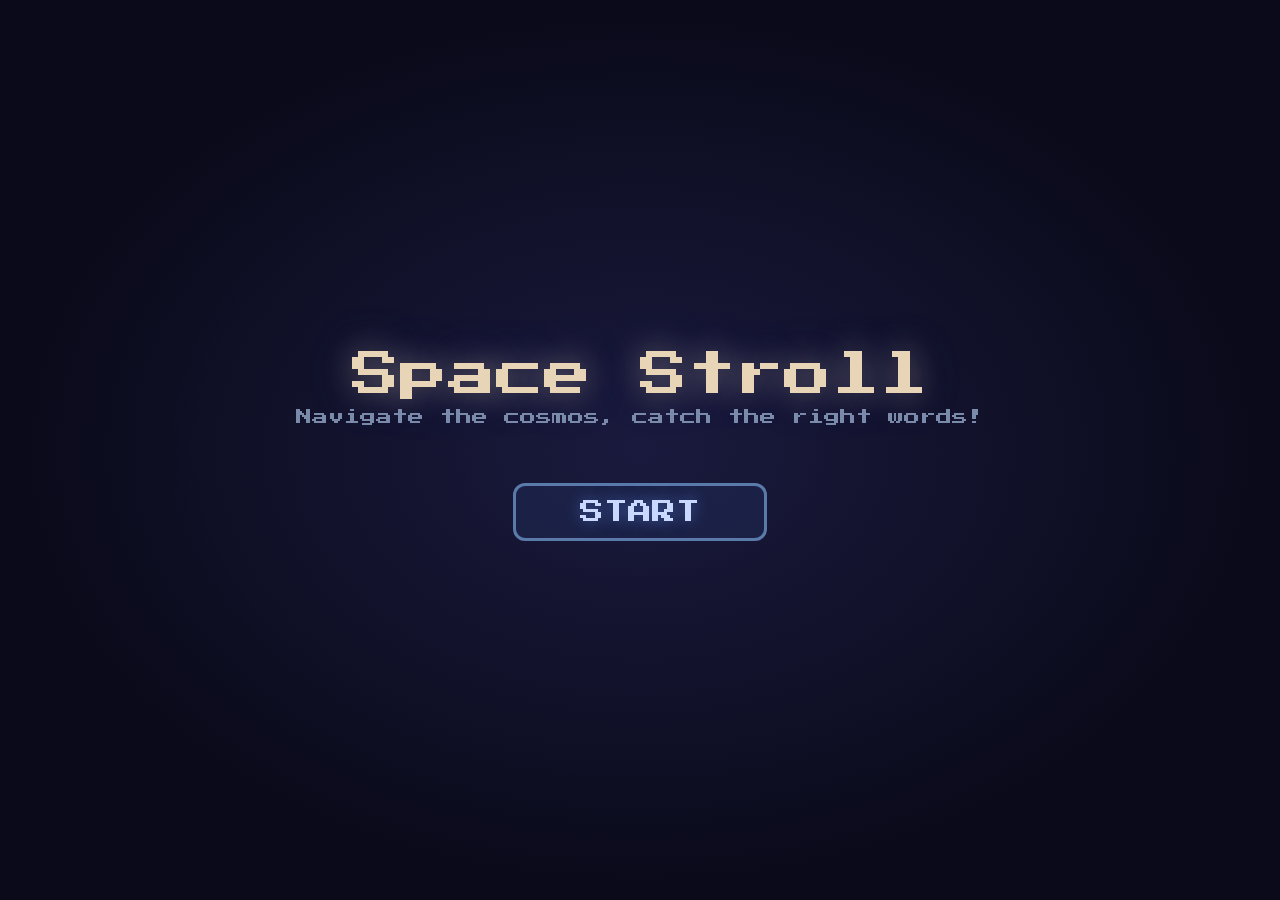
==== space-stroll/index.html @ cec67e7d "renamed to Space Stroll" ====
<!DOCTYPE html>
<html lang="en">
<head>
<meta charset="UTF-8">
<meta name="viewport" content="width=device-width, initial-scale=1.0">
<title>Space Stroll</title>
<style>
  @import url('https://fonts.googleapis.com/css2?family=Press+Start+2P&display=swap');

  * { margin: 0; padding: 0; box-sizing: border-box; }

  body {
    overflow: hidden;
    background: #0a0a1a;
    font-family: 'Press Start 2P', monospace;
    user-select: none;
  }

  canvas { display: block; }

  #startScreen, #victoryScreen, #gameOverScreen {
    position: fixed; inset: 0;
    display: flex; flex-direction: column; align-items: center; justify-content: center;
    z-index: 10; background: radial-gradient(ellipse at center, #1a1a3e 0%, #0a0a1a 70%);
  }

  .title {
    font-size: 48px; color: #e8d5b7;
    text-shadow: 0 0 30px rgba(232,213,183,0.4), 0 0 60px rgba(100,150,255,0.2);
    margin-bottom: 10px;
  }

  .subtitle {
    font-size: 16px; color: #7a8aaa; margin-bottom: 50px;
  }

  .btn {
    font-family: 'Press Start 2P', monospace;
    font-size: 24px; padding: 14px 64px; margin: 8px;
    border: 3px solid #5a7aaa; border-radius: 12px;
    cursor: pointer; transition: all 0.2s;
    background: rgba(30,40,80,0.6); color: #c8d8ff;
    text-shadow: 0 0 15px rgba(100,150,255,0.5);
  }
  .btn:hover {
    transform: scale(1.1);
    background: rgba(50,70,120,0.8);
    border-color: #8ab0ff;
    box-shadow: 0 0 30px rgba(100,150,255,0.4);
  }

  .hidden { display: none !important; }

  #hud {
    position: fixed; top: 0; left: 0; right: 0;
    display: flex; justify-content: space-between; align-items: center;
    padding: 12px 24px; z-index: 5; pointer-events: none;
  }

  .hud-box {
    background: rgba(10,15,30,0.8);
    border: 2px solid #3a4a6a; border-radius: 10px;
    padding: 6px 20px; font-size: 18px; color: #9ab0d0;
  }

  .level-badge {
    font-size: 22px; font-weight: bold;
  }
  .level-1 { color: #5ac8fa; text-shadow: 0 0 10px rgba(90,200,250,0.5); }
  .level-2 { color: #f0c040; text-shadow: 0 0 10px rgba(240,192,64,0.5); }
  .level-3 { color: #ff6b8a; text-shadow: 0 0 10px rgba(255,107,138,0.5); }

  .progress-dots { display: flex; gap: 8px; align-items: center; }
  .dot {
    width: 20px; height: 20px; border-radius: 50%;
    border: 2px solid #4a5a7a; background: transparent;
    transition: all 0.3s;
  }
  .dot.filled {
    background: #5ac8fa; border-color: #5ac8fa;
    box-shadow: 0 0 10px rgba(90,200,250,0.6);
  }

  .powerup-msg {
    position: fixed; top: 50%; left: 50%; transform: translate(-50%, -50%);
    font-size: 28px; color: #f0c040; z-index: 6; pointer-events: none;
    text-shadow: 0 0 20px rgba(240,192,64,0.8);
    opacity: 0; transition: opacity 0.3s;
  }

  .controls-hint {
    position: fixed; bottom: 30px; left: 50%; transform: translateX(-50%);
    font-size: 14px; color: #5a6a8a; z-index: 5; pointer-events: none;
    opacity: 0.6;
  }

  #healthBarContainer {
    position: fixed; bottom: 100px; left: 50%; transform: translateX(-50%);
    width: 300px; height: 24px; z-index: 5; pointer-events: none;
  }

  #healthBarBg {
    width: 100%; height: 100%;
    background: rgba(10,15,30,0.8);
    border: 2px solid #3a4a6a; border-radius: 14px;
    overflow: hidden;
  }

  #healthBarFill {
    height: 100%; width: 100%;
    background: linear-gradient(90deg, #ff4444, #ff8844, #44ff88);
    border-radius: 12px;
    transition: width 0.3s ease;
  }

  #healthBarText {
    position: absolute; inset: 0;
    display: flex; align-items: center; justify-content: center;
    font-size: 14px; color: #fff;
    text-shadow: 0 0 8px rgba(0,0,0,0.8);
    font-family: 'Press Start 2P', monospace;
  }

  #grappleHint {
    position: fixed; bottom: 65px; left: 50%; transform: translateX(-50%);
    font-size: 18px; color: #f0c040; z-index: 5; pointer-events: none;
    opacity: 0; transition: opacity 0.3s;
    text-shadow: 0 0 10px rgba(240,192,64,0.5);
  }
</style>
</head>
<body>

<div id="startScreen">
  <div class="title">Space Stroll</div>
  <div class="subtitle">Navigate the cosmos, catch the right words!</div>
  <button class="btn" onclick="startGame()">START</button>
</div>

<div id="victoryScreen" class="hidden">
  <div class="title" style="color:#5ac8fa;">🌟 Cosmic Champion! 🌟</div>
  <div class="subtitle">You mastered all the words!</div>
  <button class="btn" onclick="goToMenu()">Play Again</button>
</div>

<div id="gameOverScreen" class="hidden">
  <div style="font-size:48px;color:#ff6b8a;text-shadow:0 0 40px rgba(255,107,138,0.5);margin-bottom:16px;letter-spacing:4px;">GAME OVER</div>
  <div style="font-size:16px;color:#7a8aaa;margin-bottom:8px;">Your ship was destroyed!</div>
  <div style="font-size:24px;color:#e8d5b7;margin-bottom:40px;text-shadow:0 0 15px rgba(232,213,183,0.3);">Score: <span id="finalScore">0</span></div>
  <button class="btn" onclick="goToMenu()">Try Again</button>
</div>

<div id="hud" class="hidden">
  <div class="hud-box"><span class="level-badge level-1" id="levelText">Level 1</span></div>
  <div class="hud-box"><div class="progress-dots" id="progressDots"></div></div>
  <div class="hud-box">Score: <span id="scoreText">0</span></div>
</div>

<div id="healthBarContainer" class="hidden">
  <div id="healthBarBg"><div id="healthBarFill"></div></div>
  <div id="healthBarText">❤️❤️❤️</div>
</div>

<div id="powerupMsg" class="powerup-msg"></div>
<div id="controlsHint" class="controls-hint hidden">← → rotate &nbsp;|&nbsp; ↑ accelerate &nbsp;|&nbsp; ↓ brake &nbsp;|&nbsp; SPACE grapple</div>
<div id="grappleHint" class="grapple-hint">SPACE to fire!</div>

<canvas id="gameCanvas"></canvas>

<script>
const canvas = document.getElementById('gameCanvas');
const ctx = canvas.getContext('2d');

let W, H;
function resize() {
  W = canvas.width = window.innerWidth;
  H = canvas.height = window.innerHeight;
}
resize();
window.addEventListener('resize', resize);

// --- Word lists by difficulty ---
const wordSets = [
  [
    { ru: 'кот', en: 'cat' }, { ru: 'собака', en: 'dog' },
    { ru: 'дом', en: 'house' }, { ru: 'дерево', en: 'tree' },
    { ru: 'вода', en: 'water' }, { ru: 'еда', en: 'food' },
    { ru: 'машина', en: 'car' }, { ru: 'книга', en: 'book' },
    { ru: 'солнце', en: 'sun' }, { ru: 'луна', en: 'moon' },
    { ru: 'звезда', en: 'star' }, { ru: 'ребенок', en: 'child' },
    { ru: 'игра', en: 'game' }, { ru: 'шар', en: 'ball' },
    { ru: 'цветок', en: 'flower' }, { ru: 'птица', en: 'bird' },
  ],
  [
    { ru: 'яблоко', en: 'apple' }, { ru: 'стол', en: 'table' },
    { ru: 'стул', en: 'chair' }, { ru: 'одежда', en: 'clothes' },
    { ru: 'окно', en: 'window' }, { ru: 'дверь', en: 'door' },
    { ru: 'город', en: 'city' }, { ru: 'школа', en: 'school' },
    { ru: 'друг', en: 'friend' }, { ru: 'время', en: 'time' },
    { ru: 'работа', en: 'work' }, { ru: 'день', en: 'day' },
    { ru: 'ночь', en: 'night' }, { ru: 'гора', en: 'mountain' },
    { ru: 'река', en: 'river' }, { ru: 'море', en: 'sea' },
    { ru: 'земля', en: 'earth' }, { ru: 'небо', en: 'sky' },
  ],
  [
    { ru: 'самолет', en: 'airplane' }, { ru: 'библиотека', en: 'library' },
    { ru: 'больница', en: 'hospital' }, { ru: 'завод', en: 'factory' },
    { ru: 'путешествие', en: 'journey' }, { ru: 'собака', en: 'animal' },
    { ru: 'яйцо', en: 'egg' }, { ru: 'ножницы', en: 'scissors' },
    { ru: 'телескоп', en: 'telescope' }, { ru: 'музыка', en: 'music' },
    { ru: 'радуга', en: 'rainbow' }, { ru: 'подарок', en: 'present' },
    { ru: 'приключение', en: 'adventure' }, { ru: 'знание', en: 'knowledge' },
    { ru: 'солнечный', en: 'sunny' }, { ru: 'дождливый', en: 'rainy' },
    { ru: 'красивый', en: 'beautiful' }, { ru: 'быстрый', en: 'fast' },
  ]
];

const powerups = [
  { text: '🔭 Vision +20%', effect: (g) => { g.visionRadius += 40; } },
  { text: '⚡ Speed Boost!', effect: (g) => { g.maxSpeed *= 1.3; setTimeout(() => g.maxSpeed /= 1.3, 5000); } },
  { text: '🛡️ Shield (+2 HP)', effect: (g) => { g.lives += 2; updateHealthBar(); } },
  { text: '❤️‍🩹 Health Kit (+3 HP)', effect: (g) => { g.lives = Math.min(g.maxLives, g.lives + 3); updateHealthBar(); showPowerupMsg('❤️‍🩹 +3 HP'); } },
];

// Emoji mapping for words
const emojiMap = {
  'cat': '🐱', 'dog': '🐶', 'house': '🏠', 'tree': '🌳', 'water': '💧', 'food': '🍕',
  'car': '🚗', 'book': '📖', 'sun': '☀️', 'moon': '🌙', 'star': '⭐', 'child': '👶',
  'game': '🎮', 'ball': '⚽', 'flower': '🌸', 'bird': '🐦',
  'apple': '🍎', 'table': '🪵', 'chair': '🪑', 'clothes': '👕', 'window': '🪟', 'door': '🚪',
  'city': '🏙️', 'school': '🏫', 'friend': '🤝', 'time': '⏰', 'work': '💼', 'day': '🌞',
  'night': '🌜', 'mountain': '⛰️', 'river': '🏞️', 'sea': '🌊', 'earth': '🌍', 'sky': '🌌',
  'airplane': '✈️', 'library': '📚', 'hospital': '🏥', 'factory': '🏭', 'journey': '🗺️',
  'animal': '🐾', 'egg': '🥚', 'scissors': '✂️', 'telescope': '🔭', 'music': '🎵',
  'rainbow': '🌈', 'present': '🎁', 'adventure': '🗡️', 'knowledge': '🧠',
  'sunny': '🌤️', 'rainy': '🌧️', 'beautiful': '😍', 'fast': '💨',
};

// --- Camera / world system ---
let camera = { x: 0, y: 0 };
const shipWorld = { x: 0, y: 0 };
const SHIP_RADIUS = 18;

function worldToScreen(wx, wy) {
  return { x: wx - camera.x + W / 2, y: wy - camera.y + H / 2 };
}

// --- Input ---
let keys = {};
window.addEventListener('keydown', e => {
  keys[e.key] = true;
  if (['ArrowLeft','ArrowRight','ArrowUp','ArrowDown',' '].includes(e.key)) e.preventDefault();
});
window.addEventListener('keyup', e => { keys[e.key] = false; });

// --- Stars (parallax layers) ---
let starLayers = [[], [], []];
function initStars() {
  for (let layer = 0; layer < 3; layer++) {
    starLayers[layer] = [];
    let count = [200, 100, 50][layer];
    for (let i = 0; i < count; i++) {
      starLayers[layer].push({
        wx: Math.random() * 4000 - 2000,
        wy: Math.random() * 4000 - 2000,
        size: [1, 1.5, 2.5][layer],
        twinkle: Math.random() * Math.PI * 2,
        speed: [0.008, 0.015, 0.025][layer],
      });
    }
  }
}
initStars();

function drawStars(time) {
  for (let layer = 0; layer < starLayers.length; layer++) {
    let parallax = [0.3, 0.6, 1.0][layer];
    for (let s of starLayers[layer]) {
      s.twinkle += s.speed;
      let alpha = 0.2 + Math.sin(s.twinkle) * 0.25;
      let sx = s.wx - camera.x * parallax + W / 2;
      let sy = s.wy - camera.y * parallax + H / 2;

      // Wrap for infinite feel
      sx = ((sx % W) + W) % W;
      sy = ((sy % H) + H) % H;

      ctx.fillStyle = `rgba(200,210,255,${alpha})`;
      ctx.beginPath();
      ctx.arc(sx, sy, s.size, 0, Math.PI * 2);
      ctx.fill();
    }
  }
}

// --- Sketchy helpers ---
function sketchText(text, x, y, size, color, align) {
  ctx.font = `bold ${size}px 'Press Start 2P', monospace`;
  ctx.fillStyle = color || '#9ab0d0';
  ctx.textAlign = align || 'center';
  ctx.textBaseline = 'middle';
  ctx.save();
  ctx.globalAlpha = 0.3;
  ctx.fillText(text, x + 2, y + 2);
  ctx.restore();
  ctx.fillText(text, x, y);
}

// --- Meteor word class ---
class Meteor {
  constructor(text, wx, wy, emoji, isObstacle) {
    this.text = text;
    this.wx = wx;
    this.wy = wy;
    this.emoji = emoji;
    this.isObstacle = isObstacle || false;
    this.radius = isObstacle ? 25 + Math.random() * 15 : (40 + text.length * 5);
    this.rotation = Math.random() * Math.PI * 2;
    this.rotSpeed = (Math.random() - 0.5) * 0.005;
    this.pulsePhase = Math.random() * Math.PI * 2;
    this.caught = false;
    this.catchProgress = 0;
    this.opacity = 1;
    // Irregular polygon shape for meteor look
    this.points = [];
    let numPoints = 8 + Math.floor(Math.random() * 5);
    for (let i = 0; i < numPoints; i++) {
      let angle = (i / numPoints) * Math.PI * 2;
      let r = this.radius * (0.7 + Math.random() * 0.3);
      this.points.push({ angle, r });
    }
    // Color - darker/grayer for obstacles
    let colors = ['#8a6a4a', '#6a5a7a', '#5a7a6a', '#7a5a5a', '#5a6a8a'];
    this.color = isObstacle ? '#3a3a4a' : colors[Math.floor(Math.random() * colors.length)];
  }

  update(time) {
    this.rotation += this.rotSpeed;
    this.pulsePhase += 0.03;
    if (this.caught) {
      this.catchProgress += 0.05;
      this.opacity = Math.max(0, 1 - this.catchProgress);
    }
  }

  draw() {
    if (this.opacity <= 0 || (this.caught && this.catchProgress > 1)) return;

    let sp = worldToScreen(this.wx, this.wy);

    // Cull off-screen
    if (sp.x < -150 || sp.x > W + 150 || sp.y < -150 || sp.y > H + 150) return;

    ctx.save();
    ctx.globalAlpha = this.opacity;
    ctx.translate(sp.x, sp.y);
    ctx.rotate(this.rotation);

    let pulse = 1 + Math.sin(this.pulsePhase) * 0.03;
    let r = this.radius * pulse;

    // Glow
    ctx.shadowColor = 'rgba(255,180,100,0.3)';
    ctx.shadowBlur = 20;

    // Meteor body - irregular shape
    ctx.beginPath();
    for (let i = 0; i <= this.points.length; i++) {
      let p = this.points[i % this.points.length];
      let px = Math.cos(p.angle) * p.r;
      let py = Math.sin(p.angle) * p.r;
      if (i === 0) ctx.moveTo(px, py);
      else ctx.lineTo(px, py);
    }
    ctx.closePath();

    // Fill with gradient-like effect
    let grad = ctx.createRadialGradient(-r*0.3, -r*0.3, 0, 0, 0, r);
    grad.addColorStop(0, 'rgba(120,100,80,0.6)');
    grad.addColorStop(0.7, this.color);
    grad.addColorStop(1, 'rgba(40,30,20,0.8)');
    ctx.fillStyle = grad;
    ctx.fill();

    // Sketchy outline
    ctx.shadowBlur = 0;
    ctx.strokeStyle = 'rgba(180,150,120,0.6)';
    ctx.lineWidth = 2.5;
    for (let i = 0; i < 2; i++) {
      let ox = (Math.random()-0.5)*1.5;
      ctx.beginPath();
      for (let j = 0; j <= this.points.length; j++) {
        let p = this.points[j % this.points.length];
        let px = Math.cos(p.angle) * p.r + ox;
        let py = Math.sin(p.angle) * p.r + ox;
        if (j === 0) ctx.moveTo(px, py);
        else ctx.lineTo(px, py);
      }
      ctx.closePath();
      ctx.stroke();
    }

    // Surface details (craters)
    ctx.fillStyle = 'rgba(30,20,10,0.3)';
    for (let i = 0; i < 3; i++) {
      let cx = (Math.random()-0.5) * r * 0.8;
      let cy = (Math.random()-0.5) * r * 0.8;
      let cr = 3 + Math.random() * 6;
      ctx.beginPath();
      ctx.arc(cx, cy, cr, 0, Math.PI * 2);
      ctx.fill();
    }

    ctx.restore();

    // Emoji inside meteor (not rotated, not caught, only word meteors)
    if (!this.caught && this.emoji && !this.isObstacle) {
      let emojiSize = Math.max(24, Math.min(36, this.radius * 0.7));
      ctx.save();
      ctx.globalAlpha = this.opacity;
      ctx.font = `${emojiSize}px serif`;
      ctx.textAlign = 'center';
      ctx.textBaseline = 'middle';
      ctx.fillText(this.emoji, sp.x, sp.y);
      ctx.restore();
    }

    // Danger marker for obstacle meteors
    if (!this.caught && this.isObstacle) {
      ctx.save();
      ctx.globalAlpha = this.opacity * 0.6;
      ctx.font = 'bold 16px "Press Start 2P", monospace';
      ctx.textAlign = 'center';
      ctx.textBaseline = 'middle';
      ctx.fillStyle = '#ff4444';
      ctx.fillText('✕', sp.x, sp.y);
      ctx.restore();
    }
  }

  getScreenPos() {
    return worldToScreen(this.wx, this.wy);
  }
}

// --- Powerup class ---
class PowerUp {
  constructor(wx, wy, type) {
    this.wx = wx; this.wy = wy;
    this.type = type;
    this.radius = 25;
    this.collected = false;
    this.bobPhase = Math.random() * Math.PI * 2;
    this.opacity = 1;
  }

  update() {
    this.bobPhase += 0.04;
    if (this.collected) {
      this.opacity -= 0.03;
    }
  }

  draw() {
    if (this.opacity <= 0) return;
    let sp = worldToScreen(this.wx, this.wy);
    if (sp.x < -50 || sp.x > W + 50 || sp.y < -50 || sp.y > H + 50) return;

    ctx.save();
    ctx.globalAlpha = this.opacity;
    let bob = Math.sin(this.bobPhase) * 5;

    // Glow
    ctx.shadowColor = '#f0c040';
    ctx.shadowBlur = 25;

    // Star shape
    ctx.fillStyle = 'rgba(240,192,64,0.3)';
    ctx.beginPath();
    for (let i = 0; i < 5; i++) {
      let angle = (i * Math.PI * 2 / 5) - Math.PI/2 + this.bobPhase * 0.5;
      let r = this.radius;
      let px = sp.x + Math.cos(angle) * r;
      let py = sp.y + bob + Math.sin(angle) * r;
      if (i === 0) ctx.moveTo(px, py);
      else ctx.lineTo(px, py);

      angle += Math.PI / 5;
      r = this.radius * 0.5;
      px = sp.x + Math.cos(angle) * r;
      py = sp.y + bob + Math.sin(angle) * r;
      ctx.lineTo(px, py);
    }
    ctx.closePath();
    ctx.fill();

    ctx.strokeStyle = '#f0c040';
    ctx.lineWidth = 2;
    ctx.stroke();

    ctx.shadowBlur = 0;
    sketchText(this.type.text, sp.x, sp.y + bob, 20, '#f0c040');

    ctx.restore();
  }

  getScreenPos() {
    return worldToScreen(this.wx, this.wy);
  }
}

// --- Grappling hook effect ---
class GrappleEffect {
  constructor(wx1, wy1, wx2, wy2) {
    this.wx1 = wx1; this.wy1 = wy1;
    this.wx2 = wx2; this.wy2 = wy2;
    this.progress = 0;
    this.speed = 0.08;
    this.done = false;
    this.hooked = false;
    this.retracting = false;
  }

  update() {
    if (!this.retracting) {
      this.progress += this.speed;
      if (this.progress >= 1 && !this.hooked) {
        this.hooked = true;
      }
      if (this.hooked) {
        this.retracting = true;
      }
    } else {
      this.progress -= this.speed * 0.7;
      if (this.progress <= 0) this.done = true;
    }
  }

  draw() {
    if (this.done) return;

    let s1 = worldToScreen(this.wx1, this.wy1);
    let s2 = worldToScreen(this.wx2, this.wy2);

    ctx.save();

    let currentX, currentY;
    if (!this.retracting) {
      currentX = s1.x + (s2.x - s1.x) * this.progress;
      currentY = s1.y + (s2.y - s1.y) * this.progress;
    } else {
      let endX = s1.x + (s2.x - s1.x) * (1 - this.progress);
      let endY = s1.y + (s2.y - s1.y) * (1 - this.progress);
      currentX = s1.x + (endX - s1.x) * 0.3;
      currentY = s1.y + (endY - s1.y) * 0.3;

      // Draw full line fading
      ctx.strokeStyle = `rgba(255,200,100,${this.progress * 0.5})`;
      ctx.lineWidth = 2;
      ctx.setLineDash([8, 4]);
      ctx.beginPath();
      ctx.moveTo(s1.x, s1.y);
      ctx.lineTo(endX, endY);
      ctx.stroke();
      ctx.setLineDash([]);
    }

    // Hook line (solid)
    ctx.strokeStyle = 'rgba(255,200,100,0.9)';
    ctx.lineWidth = 3;
    ctx.beginPath();
    ctx.moveTo(s1.x, s1.y);
    ctx.lineTo(currentX, currentY);
    ctx.stroke();

    // Hook tip
    if (!this.retracting || this.progress > 0.3) {
      ctx.fillStyle = '#ffd700';
      ctx.beginPath();
      ctx.arc(currentX, currentY, 6, 0, Math.PI * 2);
      ctx.fill();

      // Sparkle
      ctx.fillStyle = 'rgba(255,255,200,0.8)';
      for (let i = 0; i < 3; i++) {
        let angle = Math.random() * Math.PI * 2;
        let dist = Math.random() * 10;
        ctx.beginPath();
        ctx.arc(currentX + Math.cos(angle)*dist, currentY + Math.sin(angle)*dist, 2, 0, Math.PI*2);
        ctx.fill();
      }
    }

    ctx.restore();
  }
}

// --- Particle system ---
class Particle {
  constructor(wx, wy, color) {
    this.wx = wx; this.wy = wy;
    this.vx = (Math.random()-0.5)*8;
    this.vy = (Math.random()-0.5)*8;
    this.life = 1;
    this.color = color || '#f0c040';
    this.size = 2 + Math.random()*4;
  }
  update() {
    this.wx += this.vx;
    this.wy += this.vy;
    this.vx *= 0.98;
    this.vy *= 0.98;
    this.life -= 0.02;
  }
  draw() {
    if (this.life <= 0) return;
    let sp = worldToScreen(this.wx, this.wy);
    ctx.save();
    ctx.globalAlpha = this.life;
    ctx.fillStyle = this.color;
    ctx.shadowColor = this.color;
    ctx.shadowBlur = 10;
    ctx.beginPath();
    ctx.arc(sp.x, sp.y, this.size * this.life, 0, Math.PI*2);
    ctx.fill();
    ctx.restore();
  }
}

// --- Floating text ---
class FloatText {
  constructor(wx, wy, text, color) {
    this.wx = wx; this.wy = wy; this.text = text; this.color = color || '#f0c040';
    this.life = 1;
  }
  update() { this.wy -= 2; this.life -= 0.025; }
  draw() {
    if (this.life <= 0) return;
    let sp = worldToScreen(this.wx, this.wy);
    ctx.save();
    ctx.globalAlpha = this.life;
    sketchText(this.text, sp.x, sp.y, 32, this.color);
    ctx.restore();
  }
}

// --- Spaceship drawing (always at screen center) ---
function drawShip() {
  let sx = W / 2;
  let sy = H / 2;

  ctx.save();
  ctx.translate(sx, sy);
  if (game) ctx.rotate(game.angle + Math.PI / 2); // angle is 0=right, ship nose-up by default

  // Engine glow
  let engineGlow = 0.3 + Math.sin(Date.now() * 0.01) * 0.1;
  ctx.fillStyle = `rgba(90,200,250,${engineGlow})`;
  ctx.beginPath();
  ctx.arc(0, 18, 8, 0, Math.PI * 2);
  ctx.fill();

  // Flame when accelerating
  let isAccelerating = game && (keys['ArrowUp'] || keys['w']);
  if (isAccelerating) {
    let flameH = 15 + Math.random() * 10;
    ctx.fillStyle = 'rgba(90,200,250,0.4)';
    ctx.beginPath();
    ctx.moveTo(-6, 15);
    ctx.lineTo(0, 15 + flameH);
    ctx.lineTo(6, 15);
    ctx.closePath();
    ctx.fill();

    ctx.fillStyle = 'rgba(200,230,255,0.3)';
    ctx.beginPath();
    ctx.moveTo(-3, 15);
    ctx.lineTo(0, 15 + flameH * 0.6);
    ctx.lineTo(3, 15);
    ctx.closePath();
    ctx.fill();
  }

  // Ship body - pencil style
  ctx.strokeStyle = '#5ac8fa';
  ctx.lineWidth = 2.5;
  ctx.lineCap = 'round';
  ctx.lineJoin = 'round';

  for (let i = 0; i < 2; i++) {
    let ox = (Math.random()-0.5)*1;
    ctx.beginPath();
    ctx.moveTo(ox, -24);
    ctx.lineTo(-16, 8);
    ctx.lineTo(-10, 4);
    ctx.lineTo(-12, 16);
    ctx.lineTo(12, 16);
    ctx.lineTo(10, 4);
    ctx.lineTo(16, 8);
    ctx.closePath();
    ctx.stroke();
  }

  ctx.fillStyle = 'rgba(90,200,250,0.1)';
  ctx.beginPath();
  ctx.moveTo(0, -24);
  ctx.lineTo(-16, 8);
  ctx.lineTo(-10, 4);
  ctx.lineTo(-12, 16);
  ctx.lineTo(12, 16);
  ctx.lineTo(10, 4);
  ctx.lineTo(16, 8);
  ctx.closePath();
  ctx.fill();

  // Cockpit
  ctx.strokeStyle = '#e8d5b7';
  ctx.lineWidth = 2;
  for (let i = 0; i < 2; i++) {
    let ox = (Math.random()-0.5)*0.8;
    ctx.beginPath();
    ctx.ellipse(ox, -6, 5, 8, 0, 0, Math.PI*2);
    ctx.stroke();
  }
  ctx.fillStyle = 'rgba(232,213,183,0.2)';
  ctx.beginPath();
  ctx.ellipse(0, -6, 5, 8, 0, 0, Math.PI*2);
  ctx.fill();

  // Direction indicator (small triangle at nose)
  ctx.fillStyle = 'rgba(90,200,250,0.5)';
  ctx.beginPath();
  ctx.moveTo(0, -30);
  ctx.lineTo(-4, -24);
  ctx.lineTo(4, -24);
  ctx.closePath();
  ctx.fill();

  ctx.restore();
}

// --- Fog of war (camera-relative) ---
function drawFog() {
  if (!game) return;

  // Dark overlay beyond vision radius - drawn at screen center (ship position)
  ctx.save();
  ctx.beginPath();
  ctx.rect(0, 0, W, H);
  ctx.arc(W/2, H/2, game.visionRadius, 0, Math.PI * 2, true);
  ctx.fillStyle = 'rgba(5,5,15,0.95)';
  ctx.fill();
  ctx.restore();

  // Subtle edge glow around vision radius
  ctx.save();
  ctx.beginPath();
  ctx.arc(W/2, H/2, game.visionRadius, 0, Math.PI * 2);
  ctx.strokeStyle = 'rgba(90,200,250,0.15)';
  ctx.lineWidth = 3;
  ctx.stroke();
  ctx.restore();

  // Inner glow
  let innerGrad = ctx.createRadialGradient(W/2, H/2, 0, W/2, H/2, game.visionRadius);
  innerGrad.addColorStop(0, 'rgba(90,200,250,0.03)');
  innerGrad.addColorStop(1, 'rgba(90,200,250,0)');
  ctx.fillStyle = innerGrad;
  ctx.beginPath();
  ctx.arc(W/2, H/2, game.visionRadius, 0, Math.PI * 2);
  ctx.fill();

  // Fade gradient at edges of vision
  let fadeGrad = ctx.createRadialGradient(W/2, H/2, game.visionRadius * 0.6, W/2, H/2, game.visionRadius);
  fadeGrad.addColorStop(0, 'rgba(10,10,26,0)');
  fadeGrad.addColorStop(1, 'rgba(10,10,26,0.5)');
  ctx.fillStyle = fadeGrad;
  ctx.beginPath();
  ctx.arc(W/2, H/2, game.visionRadius, 0, Math.PI * 2);
  ctx.fill();
}

// --- Check if point is in vision ---
function isInVision(wx, wy) {
  if (!game) return true;
  let dx = wx - shipWorld.x;
  let dy = wy - shipWorld.y;
  return Math.sqrt(dx*dx + dy*dy) < game.visionRadius;
}

// --- Health bar ---
function updateHealthBar() {
  if (!game) return;
  let maxHP = 10;
  let pct = Math.max(0, game.lives / maxHP * 100);
  document.getElementById('healthBarFill').style.width = pct + '%';

  let hearts = '';
  for (let i = 0; i < Math.min(game.lives, maxHP); i++) hearts += '❤️';
  document.getElementById('healthBarText').textContent = hearts || '💀';
}

// --- Game state ---
let game = null;
let animFrame;

function startGame() {
  document.getElementById('startScreen').classList.add('hidden');
  document.getElementById('victoryScreen').classList.add('hidden');
  document.getElementById('hud').classList.remove('hidden');
  document.getElementById('healthBarContainer').classList.remove('hidden');
  document.getElementById('controlsHint').classList.remove('hidden');

  // Reset ship and camera
  shipWorld.x = 0;
  shipWorld.y = 0;
  camera.x = 0;
  camera.y = 0;

  initLevel(1);

  if (animFrame) cancelAnimationFrame(animFrame);
  gameLoop();
}

function initLevel(level) {
  let targets = [4, 6, 10][level - 1];
  let allWords = wordSets[level - 1];
  let totalWordMeteors = targets + 8 + Math.floor(Math.random() * 5);
  let totalObstacleMeteors = 15 + level * 10;

  game = {
    level: level,
    caught: 0,
    target: targets,
    meteors: [],
    powerups: [],
    particles: [],
    floatTexts: [],
    grapples: [],
    score: 0,
    lives: 10,
    maxLives: 10,
    visionRadius: 250,
    baseVisionRadius: 250,
    correctNext: null,
    correctNextRu: '',
    transitioning: false,
    powerupChance: 0.35,
    time: 0,
    // Inertia physics
    vx: 0,
    vy: 0,
    angle: -Math.PI / 2, // facing up
    acceleration: 0.15,
    rotationSpeed: 0.04,
    friction: 0.985,
    maxSpeed: 5,
    grappleCooldown: 0,
  };

  // Gigantic world - spread across huge area
  let minDist = 200;
  let maxDist = 3000 + level * 1000;

  let shuffled = shuffleArray([...allWords]);

  // Place word meteors (with emojis)
  for (let i = 0; i < totalWordMeteors; i++) {
    let angle = Math.random() * Math.PI * 2;
    let dist = minDist + Math.random() * (maxDist - minDist);
    let wx = Math.cos(angle) * dist;
    let wy = Math.sin(angle) * dist;

    // Avoid overlap with existing meteors
    let tooClose = false;
    for (let m of game.meteors) {
      let dx = m.wx - wx;
      let dy = m.wy - wy;
      if (Math.sqrt(dx*dx + dy*dy) < m.radius + 80) {
        tooClose = true;
        break;
      }
    }
    if (tooClose) { i--; continue; }

    let wordPair = shuffled[i % shuffled.length];
    let emoji = emojiMap[wordPair.en] || '🪨';
    game.meteors.push(new Meteor(wordPair.en, wx, wy, emoji, false));
  }

  // Place obstacle meteors (no emojis, just danger markers)
  for (let i = 0; i < totalObstacleMeteors; i++) {
    let angle = Math.random() * Math.PI * 2;
    let dist = minDist + Math.random() * (maxDist - minDist);
    let wx = Math.cos(angle) * dist;
    let wy = Math.sin(angle) * dist;

    // Avoid overlap with existing meteors
    let tooClose = false;
    for (let m of game.meteors) {
      let dx = m.wx - wx;
      let dy = m.wy - wy;
      if (Math.sqrt(dx*dx + dy*dy) < m.radius + 60) {
        tooClose = true;
        break;
      }
    }
    if (tooClose) { i--; continue; }

    game.meteors.push(new Meteor('', wx, wy, '', true));
  }

  // Pick first target
  pickNextTarget();

  // Add initial powerups including health kits
  spawnPowerup();
  spawnPowerup();
  spawnHealthKit();
  spawnHealthKit();

  updateHUD();
  updateHealthBar();
}

function shuffleArray(arr) {
  for (let i = arr.length - 1; i > 0; i--) {
    let j = Math.floor(Math.random() * (i + 1));
    [arr[i], arr[j]] = [arr[j], arr[i]];
  }
  return arr;
}

function pickNextTarget() {
  if (!game) return;
  let uncaught = game.meteors.filter(m => !m.caught && !m.isObstacle);
  if (uncaught.length === 0) return;
  let targetMeteor = uncaught[Math.floor(Math.random() * uncaught.length)];
  game.correctNext = targetMeteor.text;

  // Find the Russian word for this English word
  let allWords = wordSets[game.level - 1];
  for (let pair of allWords) {
    if (pair.en === game.correctNext) {
      game.correctNextRu = pair.ru;
      break;
    }
  }
}

function spawnPowerup() {
  if (!game) return;
  if (Math.random() < game.powerupChance && game.meteors.length > 0) {
    let meteor = game.meteors[Math.floor(Math.random() * game.meteors.length)];
    let angle = Math.random() * Math.PI * 2;
    let dist = meteor.radius + 80;
    let wx = meteor.wx + Math.cos(angle) * dist;
    let wy = meteor.wy + Math.sin(angle) * dist;

    // Filter out health kits from regular powerups
    let regularPowerups = powerups.filter(p => p.text.includes('❤️‍🩹') === false);
    let type = regularPowerups[Math.floor(Math.random() * regularPowerups.length)];
    game.powerups.push(new PowerUp(wx, wy, type));
  }
}

function spawnHealthKit() {
  if (!game) return;
  let meteor = game.meteors[Math.floor(Math.random() * game.meteors.length)];
  let angle = Math.random() * Math.PI * 2;
  let dist = meteor.radius + 80;
  let wx = meteor.wx + Math.cos(angle) * dist;
  let wy = meteor.wy + Math.sin(angle) * dist;

  let healthKitType = powerups.find(p => p.text.includes('❤️‍🩹'));
  if (healthKitType) {
    game.powerups.push(new PowerUp(wx, wy, healthKitType));
  }
}

function updateHUD() {
  if (!game) return;
  let levelNames = ['', 'Level 1', 'Level 2', 'Level 3'];
  let levelClasses = ['', 'level-1', 'level-2', 'level-3'];
  let lt = document.getElementById('levelText');
  lt.textContent = levelNames[game.level];
  lt.className = 'level-badge ' + levelClasses[game.level];

  document.getElementById('scoreText').textContent = game.score;

  let dots = document.getElementById('progressDots');
  dots.innerHTML = '';
  for (let i = 0; i < game.target; i++) {
    let d = document.createElement('div');
    d.className = 'dot' + (i < game.caught ? ' filled' : '');
    dots.appendChild(d);
  }
}

function nextLevel() {
  if (game.level >= 3) {
    game.transitioning = true;
    setTimeout(() => {
      document.getElementById('hud').classList.add('hidden');
      document.getElementById('healthBarContainer').classList.add('hidden');
      document.getElementById('controlsHint').classList.add('hidden');
      document.getElementById('grappleHint').style.opacity = '0';
      document.getElementById('victoryScreen').classList.remove('hidden');
      game = null;
    }, 1000);
    return;
  }

  game.transitioning = true;
  game.level++;
  game.caught = 0;
  game.target = [4, 6, 10][game.level - 1];
  game.visionRadius = game.baseVisionRadius;
  game.meteors = [];
  game.powerups = [];
  game.grapples = [];
  game.vx = 0;
  game.vy = 0;

  setTimeout(() => {
    initLevel(game.level);
    game.transitioning = false;
  }, 800);
}

function showPowerupMsg(text) {
  let el = document.getElementById('powerupMsg');
  el.textContent = text;
  el.style.opacity = '1';
  setTimeout(() => { el.style.opacity = '0'; }, 2000);
}

function triggerGameOver() {
  game.transitioning = true;
  document.getElementById('finalScore').textContent = game.score;
  setTimeout(() => {
    document.getElementById('hud').classList.add('hidden');
    document.getElementById('healthBarContainer').classList.add('hidden');
    document.getElementById('controlsHint').classList.add('hidden');
    document.getElementById('grappleHint').style.opacity = '0';
    document.getElementById('gameOverScreen').classList.remove('hidden');
    game = null;
  }, 500);
}

// --- Launch grapple with SPACE ---
function tryLaunchGrapple() {
  if (!game || game.transitioning) return;
  if (game.grappleCooldown > 0) return;

  // Find nearest uncaught correct meteor within range
  let best = null;
  let bestDist = Infinity;

  for (let m of game.meteors) {
    if (m.caught || m.text !== game.correctNext) continue;
    let dx = m.wx - shipWorld.x;
    let dy = m.wy - shipWorld.y;
    let dist = Math.sqrt(dx*dx + dy*dy);

    // Must be in vision radius to target
    if (dist > game.visionRadius * 1.2) continue;

    if (dist < bestDist) {
      best = m;
      bestDist = dist;
    }
  }

  if (!best) return;

  // Launch grapple!
  best.caught = true;
  game.grapples.push(new GrappleEffect(shipWorld.x, shipWorld.y, best.wx, best.wy));
  game.grappleCooldown = 30;

  game.caught++;
  game.score += 10;

  // Particles on hook arrival
  for (let i = 0; i < 25; i++) {
    game.particles.push(new Particle(best.wx, best.wy, '#f0c040'));
  }
  game.floatTexts.push(new FloatText(best.wx, best.wy - 40, '+10', '#5ac8fa'));

  // Check level complete
  if (game.caught >= game.target) {
    setTimeout(() => nextLevel(), 1200);
  } else {
    pickNextTarget();
  }
  updateHUD();
}

// --- Main loop ---
function gameLoop() {
  animFrame = requestAnimationFrame(gameLoop);
  if (!game || game.transitioning) return;

  game.time++;
  if (game.grappleCooldown > 0) game.grappleCooldown--;

  // Clear with dark space background
  ctx.fillStyle = '#0a0a1a';
  ctx.fillRect(0, 0, W, H);

  drawStars(Date.now());

  // --- Inertia physics (rotation-based) ---
  if (keys['ArrowLeft'] || keys['a']) game.angle -= game.rotationSpeed;
  if (keys['ArrowRight'] || keys['d']) game.angle += game.rotationSpeed;

  // Up = accelerate in facing direction, Down = brake/reverse
  if (keys['ArrowUp'] || keys['w']) {
    game.vx += Math.cos(game.angle) * game.acceleration;
    game.vy += Math.sin(game.angle) * game.acceleration;
  }
  if (keys['ArrowDown'] || keys['s']) {
    // Brake: reduce speed in current direction
    let speed = Math.sqrt(game.vx * game.vx + game.vy * game.vy);
    if (speed > 0.1) {
      game.vx -= (game.vx / speed) * game.acceleration * 1.5;
      game.vy -= (game.vy / speed) * game.acceleration * 1.5;
    }
  }

  // Friction
  game.vx *= game.friction;
  game.vy *= game.friction;

  // Speed cap
  let spd = Math.sqrt(game.vx * game.vx + game.vy * game.vy);
  if (spd > game.maxSpeed) {
    game.vx = (game.vx / spd) * game.maxSpeed;
    game.vy = (game.vy / spd) * game.maxSpeed;
  }

  // Apply velocity to ship world position
  shipWorld.x += game.vx;
  shipWorld.y += game.vy;

  // Camera follows ship (ship stays at center)
  camera.x = shipWorld.x;
  camera.y = shipWorld.y;

  // --- Meteor collision (push ship out) ---
  for (let m of game.meteors) {
    if (m.caught) continue;
    let dx = shipWorld.x - m.wx;
    let dy = shipWorld.y - m.wy;
    let dist = Math.sqrt(dx*dx + dy*dy);
    let minDist = m.radius + SHIP_RADIUS;

    if (dist < minDist && dist > 0) {
      // Push ship out
      let overlap = minDist - dist;
      let nx = dx / dist;
      let ny = dy / dist;
      shipWorld.x += nx * overlap;
      shipWorld.y += ny * overlap;

      // Bounce: reflect velocity component toward meteor
      let dot = game.vx * nx + game.vy * ny;
      if (dot < 0) {
        game.vx -= 2 * dot * nx * 0.5;
        game.vy -= 2 * dot * ny * 0.5;
      }

      // Wrong meteor contact - penalty
      if (m.text !== game.correctNext) {
        game.score = Math.max(0, game.score - 2);
        game.lives--;
        updateHealthBar();

        for (let i = 0; i < 15; i++) {
          game.particles.push(new Particle(m.wx, m.wy, '#ff4444'));
        }
        game.floatTexts.push(new FloatText(m.wx, m.wy - 40, '-2', '#ff6b6b'));

        // Red flash
        ctx.fillStyle = 'rgba(255,50,50,0.1)';
        ctx.fillRect(0, 0, W, H);

        // Check game over
        if (game.lives <= 0) {
          triggerGameOver();
          return;
        }
      }
    }
  }

  // --- Update meteors ---
  for (let m of game.meteors) {
    m.update(Date.now());
  }

  // --- Powerups ---
  for (let p of game.powerups) {
    p.update();
  }

  // Collision: ship vs powerups
  for (let p of game.powerups) {
    if (p.collected) continue;
    let dx = shipWorld.x - p.wx;
    let dy = shipWorld.y - p.wy;
    let dist = Math.sqrt(dx*dx + dy*dy);

    if (dist < p.radius + SHIP_RADIUS) {
      p.collected = true;
      p.type.effect(game);
      showPowerupMsg(p.type.text);

      for (let i = 0; i < 25; i++) {
        game.particles.push(new Particle(p.wx, p.wy, '#f0c040'));
      }
      game.floatTexts.push(new FloatText(p.wx, p.wy - 30, 'Power-up!', '#f0c040'));
    }
  }

  // --- Grapples ---
  for (let g of game.grapples) {
    g.update();
  }
  game.grapples = game.grapples.filter(g => !g.done);

  // --- Particles ---
  for (let p of game.particles) p.update();
  game.particles = game.particles.filter(p => p.life > 0);

  // --- Float texts ---
  for (let f of game.floatTexts) f.update();
  game.floatTexts = game.floatTexts.filter(f => f.life > 0);

  // --- Spawn powerups periodically ---
  if (game.time % 400 === 0) {
    spawnPowerup();
    if (Math.random() < 0.4) spawnHealthKit();
  }

  // --- Grapple hint ---
  let grappleHintEl = document.getElementById('grappleHint');
  if (game.correctNext && game.grappleCooldown <= 0) {
    let nearCorrect = false;
    for (let m of game.meteors) {
      if (m.caught || m.text !== game.correctNext) continue;
      let dx = m.wx - shipWorld.x;
      let dy = m.wy - shipWorld.y;
      if (Math.sqrt(dx*dx + dy*dy) < game.visionRadius * 1.2) {
        nearCorrect = true;
        break;
      }
    }
    grappleHintEl.style.opacity = nearCorrect ? '1' : '0';
  } else {
    grappleHintEl.style.opacity = '0';
  }

  // --- Draw order (screen-space) ---

  // Meteors (only visible if in vision radius)
  for (let m of game.meteors) {
    if (isInVision(m.wx, m.wy)) {
      m.draw();
    }
  }

  // Powerups
  for (let p of game.powerups) {
    if (!p.collected && isInVision(p.wx, p.wy)) {
      p.draw();
    }
  }

  // Grapples
  for (let g of game.grapples) {
    g.draw();
  }

  // Particles
  for (let p of game.particles) p.draw();

  // Float texts
  for (let f of game.floatTexts) f.draw();

  // Ship (always at screen center)
  drawShip();

  // Fog overlay (on top of everything)
  drawFog();

  // Show current target hint near ship
  if (game.correctNext) {
    ctx.save();
    ctx.globalAlpha = 0.7;
    sketchText('Find: ' + game.correctNext, W/2, H/2 - 50, 24, '#5ac8fa');
    ctx.restore();
  }

  // Direction indicator to nearest correct meteor
  if (game.correctNext && !game.grapples.length) {
    let nearest = null;
    let nearestDist = Infinity;
    for (let m of game.meteors) {
      if (m.caught || m.text !== game.correctNext) continue;
      let dx = m.wx - shipWorld.x;
      let dy = m.wy - shipWorld.y;
      let dist = Math.sqrt(dx*dx + dy*dy);
      if (dist < nearestDist) {
        nearest = m;
        nearestDist = dist;
      }
    }

    if (nearest && !isInVision(nearest.wx, nearest.wy)) {
      let sp = worldToScreen(nearest.wx, nearest.wy);
      // Draw arrow pointing toward it from screen edge
      let angle = Math.atan2(sp.y - H/2, sp.x - W/2);
      let edgeX = W/2 + Math.cos(angle) * (game.visionRadius - 30);
      let edgeY = H/2 + Math.sin(angle) * (game.visionRadius - 30);

      ctx.save();
      ctx.globalAlpha = 0.4;
      ctx.translate(edgeX, edgeY);
      ctx.rotate(angle);
      ctx.fillStyle = '#5ac8fa';
      ctx.beginPath();
      ctx.moveTo(12, 0);
      ctx.lineTo(-6, -8);
      ctx.lineTo(-6, 8);
      ctx.closePath();
      ctx.fill();
      ctx.restore();
    }
  }
}

function goToMenu() {
  document.getElementById('victoryScreen').classList.add('hidden');
  document.getElementById('gameOverScreen').classList.add('hidden');
  document.getElementById('hud').classList.add('hidden');
  document.getElementById('healthBarContainer').classList.add('hidden');
  document.getElementById('controlsHint').classList.add('hidden');
  document.getElementById('grappleHint').style.opacity = '0';
  document.getElementById('startScreen').classList.remove('hidden');
  game = null;

  // Draw space background
  ctx.fillStyle = '#0a0a1a';
  ctx.fillRect(0, 0, W, H);
  drawStars(Date.now());
}

// --- Space key handler for grapple ---
window.addEventListener('keydown', e => {
  if (e.key === ' ') {
    tryLaunchGrapple();
  }
});

// Initial background
ctx.fillStyle = '#0a0a1a';
ctx.fillRect(0, 0, W, H);
drawStars(Date.now());
</script>
</body>
</html>
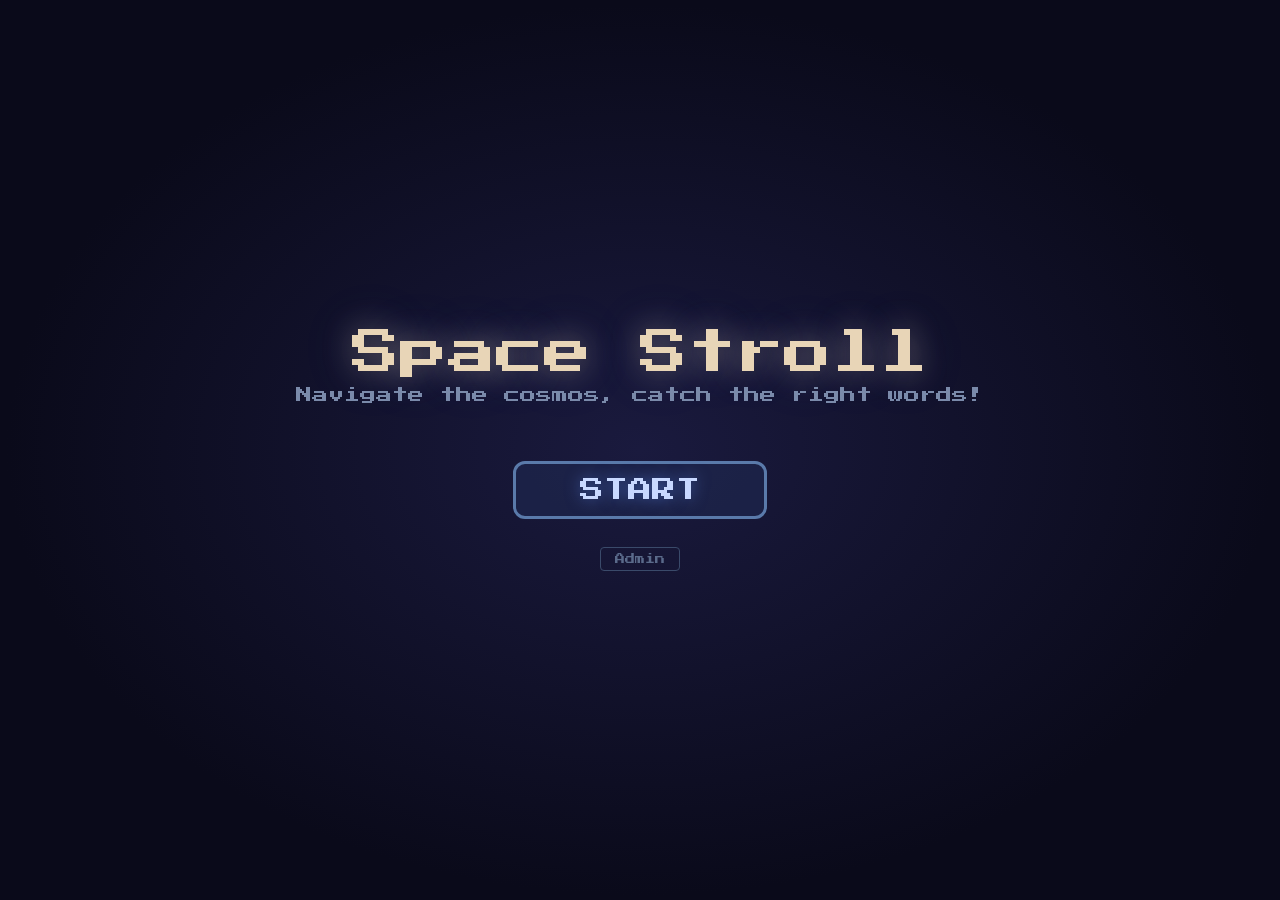
==== commit 9cce887d: "admin page" ====
--- a/space-stroll/index.html
+++ b/space-stroll/index.html
@@ -4,130 +4,7 @@
 <meta charset="UTF-8">
 <meta name="viewport" content="width=device-width, initial-scale=1.0">
 <title>Space Stroll</title>
-<style>
-  @import url('https://fonts.googleapis.com/css2?family=Press+Start+2P&display=swap');
-
-  * { margin: 0; padding: 0; box-sizing: border-box; }
-
-  body {
-    overflow: hidden;
-    background: #0a0a1a;
-    font-family: 'Press Start 2P', monospace;
-    user-select: none;
-  }
-
-  canvas { display: block; }
-
-  #startScreen, #victoryScreen, #gameOverScreen {
-    position: fixed; inset: 0;
-    display: flex; flex-direction: column; align-items: center; justify-content: center;
-    z-index: 10; background: radial-gradient(ellipse at center, #1a1a3e 0%, #0a0a1a 70%);
-  }
-
-  .title {
-    font-size: 48px; color: #e8d5b7;
-    text-shadow: 0 0 30px rgba(232,213,183,0.4), 0 0 60px rgba(100,150,255,0.2);
-    margin-bottom: 10px;
-  }
-
-  .subtitle {
-    font-size: 16px; color: #7a8aaa; margin-bottom: 50px;
-  }
-
-  .btn {
-    font-family: 'Press Start 2P', monospace;
-    font-size: 24px; padding: 14px 64px; margin: 8px;
-    border: 3px solid #5a7aaa; border-radius: 12px;
-    cursor: pointer; transition: all 0.2s;
-    background: rgba(30,40,80,0.6); color: #c8d8ff;
-    text-shadow: 0 0 15px rgba(100,150,255,0.5);
-  }
-  .btn:hover {
-    transform: scale(1.1);
-    background: rgba(50,70,120,0.8);
-    border-color: #8ab0ff;
-    box-shadow: 0 0 30px rgba(100,150,255,0.4);
-  }
-
-  .hidden { display: none !important; }
-
-  #hud {
-    position: fixed; top: 0; left: 0; right: 0;
-    display: flex; justify-content: space-between; align-items: center;
-    padding: 12px 24px; z-index: 5; pointer-events: none;
-  }
-
-  .hud-box {
-    background: rgba(10,15,30,0.8);
-    border: 2px solid #3a4a6a; border-radius: 10px;
-    padding: 6px 20px; font-size: 18px; color: #9ab0d0;
-  }
-
-  .level-badge {
-    font-size: 22px; font-weight: bold;
-  }
-  .level-1 { color: #5ac8fa; text-shadow: 0 0 10px rgba(90,200,250,0.5); }
-  .level-2 { color: #f0c040; text-shadow: 0 0 10px rgba(240,192,64,0.5); }
-  .level-3 { color: #ff6b8a; text-shadow: 0 0 10px rgba(255,107,138,0.5); }
-
-  .progress-dots { display: flex; gap: 8px; align-items: center; }
-  .dot {
-    width: 20px; height: 20px; border-radius: 50%;
-    border: 2px solid #4a5a7a; background: transparent;
-    transition: all 0.3s;
-  }
-  .dot.filled {
-    background: #5ac8fa; border-color: #5ac8fa;
-    box-shadow: 0 0 10px rgba(90,200,250,0.6);
-  }
-
-  .powerup-msg {
-    position: fixed; top: 50%; left: 50%; transform: translate(-50%, -50%);
-    font-size: 28px; color: #f0c040; z-index: 6; pointer-events: none;
-    text-shadow: 0 0 20px rgba(240,192,64,0.8);
-    opacity: 0; transition: opacity 0.3s;
-  }
-
-  .controls-hint {
-    position: fixed; bottom: 30px; left: 50%; transform: translateX(-50%);
-    font-size: 14px; color: #5a6a8a; z-index: 5; pointer-events: none;
-    opacity: 0.6;
-  }
-
-  #healthBarContainer {
-    position: fixed; bottom: 100px; left: 50%; transform: translateX(-50%);
-    width: 300px; height: 24px; z-index: 5; pointer-events: none;
-  }
-
-  #healthBarBg {
-    width: 100%; height: 100%;
-    background: rgba(10,15,30,0.8);
-    border: 2px solid #3a4a6a; border-radius: 14px;
-    overflow: hidden;
-  }
-
-  #healthBarFill {
-    height: 100%; width: 100%;
-    background: linear-gradient(90deg, #ff4444, #ff8844, #44ff88);
-    border-radius: 12px;
-    transition: width 0.3s ease;
-  }
-
-  #healthBarText {
-    position: absolute; inset: 0;
-    display: flex; align-items: center; justify-content: center;
-    font-size: 14px; color: #fff;
-    text-shadow: 0 0 8px rgba(0,0,0,0.8);
-    font-family: 'Press Start 2P', monospace;
-  }
-
-  #grappleHint {
-    position: fixed; bottom: 65px; left: 50%; transform: translateX(-50%);
-    font-size: 18px; color: #f0c040; z-index: 5; pointer-events: none;
-    opacity: 0; transition: opacity 0.3s;
-    text-shadow: 0 0 10px rgba(240,192,64,0.5);
-  }
-</style>
+<link rel="stylesheet" href="style.css">
 </head>
 <body>
 
@@ -135,12 +12,14 @@
   <div class="title">Space Stroll</div>
   <div class="subtitle">Navigate the cosmos, catch the right words!</div>
   <button class="btn" onclick="startGame()">START</button>
+  <a href="admin.html" style="font-size:10px;color:#5a6a8a;margin-top:20px;text-decoration:none;border:1px solid #3a4a6a;padding:6px 14px;border-radius:4px;">Admin</a>
 </div>
 
 <div id="victoryScreen" class="hidden">
   <div class="title" style="color:#5ac8fa;">🌟 Cosmic Champion! 🌟</div>
   <div class="subtitle">You mastered all the words!</div>
   <button class="btn" onclick="goToMenu()">Play Again</button>
+  <a href="admin.html" style="font-size:10px;color:#5a6a8a;margin-top:20px;text-decoration:none;border:1px solid #3a4a6a;padding:6px 14px;border-radius:4px;">Admin</a>
 </div>
 
 <div id="gameOverScreen" class="hidden">
@@ -148,6 +27,7 @@
   <div style="font-size:16px;color:#7a8aaa;margin-bottom:8px;">Your ship was destroyed!</div>
   <div style="font-size:24px;color:#e8d5b7;margin-bottom:40px;text-shadow:0 0 15px rgba(232,213,183,0.3);">Score: <span id="finalScore">0</span></div>
   <button class="btn" onclick="goToMenu()">Try Again</button>
+  <a href="admin.html" style="font-size:10px;color:#5a6a8a;margin-top:20px;text-decoration:none;border:1px solid #3a4a6a;padding:6px 14px;border-radius:4px;">Admin</a>
 </div>
 
 <div id="hud" class="hidden">
@@ -167,1208 +47,6 @@
 
 <canvas id="gameCanvas"></canvas>
 
-<script>
-const canvas = document.getElementById('gameCanvas');
-const ctx = canvas.getContext('2d');
-
-let W, H;
-function resize() {
-  W = canvas.width = window.innerWidth;
-  H = canvas.height = window.innerHeight;
-}
-resize();
-window.addEventListener('resize', resize);
-
-// --- Word lists by difficulty ---
-const wordSets = [
-  [
-    { ru: 'кот', en: 'cat' }, { ru: 'собака', en: 'dog' },
-    { ru: 'дом', en: 'house' }, { ru: 'дерево', en: 'tree' },
-    { ru: 'вода', en: 'water' }, { ru: 'еда', en: 'food' },
-    { ru: 'машина', en: 'car' }, { ru: 'книга', en: 'book' },
-    { ru: 'солнце', en: 'sun' }, { ru: 'луна', en: 'moon' },
-    { ru: 'звезда', en: 'star' }, { ru: 'ребенок', en: 'child' },
-    { ru: 'игра', en: 'game' }, { ru: 'шар', en: 'ball' },
-    { ru: 'цветок', en: 'flower' }, { ru: 'птица', en: 'bird' },
-  ],
-  [
-    { ru: 'яблоко', en: 'apple' }, { ru: 'стол', en: 'table' },
-    { ru: 'стул', en: 'chair' }, { ru: 'одежда', en: 'clothes' },
-    { ru: 'окно', en: 'window' }, { ru: 'дверь', en: 'door' },
-    { ru: 'город', en: 'city' }, { ru: 'школа', en: 'school' },
-    { ru: 'друг', en: 'friend' }, { ru: 'время', en: 'time' },
-    { ru: 'работа', en: 'work' }, { ru: 'день', en: 'day' },
-    { ru: 'ночь', en: 'night' }, { ru: 'гора', en: 'mountain' },
-    { ru: 'река', en: 'river' }, { ru: 'море', en: 'sea' },
-    { ru: 'земля', en: 'earth' }, { ru: 'небо', en: 'sky' },
-  ],
-  [
-    { ru: 'самолет', en: 'airplane' }, { ru: 'библиотека', en: 'library' },
-    { ru: 'больница', en: 'hospital' }, { ru: 'завод', en: 'factory' },
-    { ru: 'путешествие', en: 'journey' }, { ru: 'собака', en: 'animal' },
-    { ru: 'яйцо', en: 'egg' }, { ru: 'ножницы', en: 'scissors' },
-    { ru: 'телескоп', en: 'telescope' }, { ru: 'музыка', en: 'music' },
-    { ru: 'радуга', en: 'rainbow' }, { ru: 'подарок', en: 'present' },
-    { ru: 'приключение', en: 'adventure' }, { ru: 'знание', en: 'knowledge' },
-    { ru: 'солнечный', en: 'sunny' }, { ru: 'дождливый', en: 'rainy' },
-    { ru: 'красивый', en: 'beautiful' }, { ru: 'быстрый', en: 'fast' },
-  ]
-];
-
-const powerups = [
-  { text: '🔭 Vision +20%', effect: (g) => { g.visionRadius += 40; } },
-  { text: '⚡ Speed Boost!', effect: (g) => { g.maxSpeed *= 1.3; setTimeout(() => g.maxSpeed /= 1.3, 5000); } },
-  { text: '🛡️ Shield (+2 HP)', effect: (g) => { g.lives += 2; updateHealthBar(); } },
-  { text: '❤️‍🩹 Health Kit (+3 HP)', effect: (g) => { g.lives = Math.min(g.maxLives, g.lives + 3); updateHealthBar(); showPowerupMsg('❤️‍🩹 +3 HP'); } },
-];
-
-// Emoji mapping for words
-const emojiMap = {
-  'cat': '🐱', 'dog': '🐶', 'house': '🏠', 'tree': '🌳', 'water': '💧', 'food': '🍕',
-  'car': '🚗', 'book': '📖', 'sun': '☀️', 'moon': '🌙', 'star': '⭐', 'child': '👶',
-  'game': '🎮', 'ball': '⚽', 'flower': '🌸', 'bird': '🐦',
-  'apple': '🍎', 'table': '🪵', 'chair': '🪑', 'clothes': '👕', 'window': '🪟', 'door': '🚪',
-  'city': '🏙️', 'school': '🏫', 'friend': '🤝', 'time': '⏰', 'work': '💼', 'day': '🌞',
-  'night': '🌜', 'mountain': '⛰️', 'river': '🏞️', 'sea': '🌊', 'earth': '🌍', 'sky': '🌌',
-  'airplane': '✈️', 'library': '📚', 'hospital': '🏥', 'factory': '🏭', 'journey': '🗺️',
-  'animal': '🐾', 'egg': '🥚', 'scissors': '✂️', 'telescope': '🔭', 'music': '🎵',
-  'rainbow': '🌈', 'present': '🎁', 'adventure': '🗡️', 'knowledge': '🧠',
-  'sunny': '🌤️', 'rainy': '🌧️', 'beautiful': '😍', 'fast': '💨',
-};
-
-// --- Camera / world system ---
-let camera = { x: 0, y: 0 };
-const shipWorld = { x: 0, y: 0 };
-const SHIP_RADIUS = 18;
-
-function worldToScreen(wx, wy) {
-  return { x: wx - camera.x + W / 2, y: wy - camera.y + H / 2 };
-}
-
-// --- Input ---
-let keys = {};
-window.addEventListener('keydown', e => {
-  keys[e.key] = true;
-  if (['ArrowLeft','ArrowRight','ArrowUp','ArrowDown',' '].includes(e.key)) e.preventDefault();
-});
-window.addEventListener('keyup', e => { keys[e.key] = false; });
-
-// --- Stars (parallax layers) ---
-let starLayers = [[], [], []];
-function initStars() {
-  for (let layer = 0; layer < 3; layer++) {
-    starLayers[layer] = [];
-    let count = [200, 100, 50][layer];
-    for (let i = 0; i < count; i++) {
-      starLayers[layer].push({
-        wx: Math.random() * 4000 - 2000,
-        wy: Math.random() * 4000 - 2000,
-        size: [1, 1.5, 2.5][layer],
-        twinkle: Math.random() * Math.PI * 2,
-        speed: [0.008, 0.015, 0.025][layer],
-      });
-    }
-  }
-}
-initStars();
-
-function drawStars(time) {
-  for (let layer = 0; layer < starLayers.length; layer++) {
-    let parallax = [0.3, 0.6, 1.0][layer];
-    for (let s of starLayers[layer]) {
-      s.twinkle += s.speed;
-      let alpha = 0.2 + Math.sin(s.twinkle) * 0.25;
-      let sx = s.wx - camera.x * parallax + W / 2;
-      let sy = s.wy - camera.y * parallax + H / 2;
-
-      // Wrap for infinite feel
-      sx = ((sx % W) + W) % W;
-      sy = ((sy % H) + H) % H;
-
-      ctx.fillStyle = `rgba(200,210,255,${alpha})`;
-      ctx.beginPath();
-      ctx.arc(sx, sy, s.size, 0, Math.PI * 2);
-      ctx.fill();
-    }
-  }
-}
-
-// --- Sketchy helpers ---
-function sketchText(text, x, y, size, color, align) {
-  ctx.font = `bold ${size}px 'Press Start 2P', monospace`;
-  ctx.fillStyle = color || '#9ab0d0';
-  ctx.textAlign = align || 'center';
-  ctx.textBaseline = 'middle';
-  ctx.save();
-  ctx.globalAlpha = 0.3;
-  ctx.fillText(text, x + 2, y + 2);
-  ctx.restore();
-  ctx.fillText(text, x, y);
-}
-
-// --- Meteor word class ---
-class Meteor {
-  constructor(text, wx, wy, emoji, isObstacle) {
-    this.text = text;
-    this.wx = wx;
-    this.wy = wy;
-    this.emoji = emoji;
-    this.isObstacle = isObstacle || false;
-    this.radius = isObstacle ? 25 + Math.random() * 15 : (40 + text.length * 5);
-    this.rotation = Math.random() * Math.PI * 2;
-    this.rotSpeed = (Math.random() - 0.5) * 0.005;
-    this.pulsePhase = Math.random() * Math.PI * 2;
-    this.caught = false;
-    this.catchProgress = 0;
-    this.opacity = 1;
-    // Irregular polygon shape for meteor look
-    this.points = [];
-    let numPoints = 8 + Math.floor(Math.random() * 5);
-    for (let i = 0; i < numPoints; i++) {
-      let angle = (i / numPoints) * Math.PI * 2;
-      let r = this.radius * (0.7 + Math.random() * 0.3);
-      this.points.push({ angle, r });
-    }
-    // Color - darker/grayer for obstacles
-    let colors = ['#8a6a4a', '#6a5a7a', '#5a7a6a', '#7a5a5a', '#5a6a8a'];
-    this.color = isObstacle ? '#3a3a4a' : colors[Math.floor(Math.random() * colors.length)];
-  }
-
-  update(time) {
-    this.rotation += this.rotSpeed;
-    this.pulsePhase += 0.03;
-    if (this.caught) {
-      this.catchProgress += 0.05;
-      this.opacity = Math.max(0, 1 - this.catchProgress);
-    }
-  }
-
-  draw() {
-    if (this.opacity <= 0 || (this.caught && this.catchProgress > 1)) return;
-
-    let sp = worldToScreen(this.wx, this.wy);
-
-    // Cull off-screen
-    if (sp.x < -150 || sp.x > W + 150 || sp.y < -150 || sp.y > H + 150) return;
-
-    ctx.save();
-    ctx.globalAlpha = this.opacity;
-    ctx.translate(sp.x, sp.y);
-    ctx.rotate(this.rotation);
-
-    let pulse = 1 + Math.sin(this.pulsePhase) * 0.03;
-    let r = this.radius * pulse;
-
-    // Glow
-    ctx.shadowColor = 'rgba(255,180,100,0.3)';
-    ctx.shadowBlur = 20;
-
-    // Meteor body - irregular shape
-    ctx.beginPath();
-    for (let i = 0; i <= this.points.length; i++) {
-      let p = this.points[i % this.points.length];
-      let px = Math.cos(p.angle) * p.r;
-      let py = Math.sin(p.angle) * p.r;
-      if (i === 0) ctx.moveTo(px, py);
-      else ctx.lineTo(px, py);
-    }
-    ctx.closePath();
-
-    // Fill with gradient-like effect
-    let grad = ctx.createRadialGradient(-r*0.3, -r*0.3, 0, 0, 0, r);
-    grad.addColorStop(0, 'rgba(120,100,80,0.6)');
-    grad.addColorStop(0.7, this.color);
-    grad.addColorStop(1, 'rgba(40,30,20,0.8)');
-    ctx.fillStyle = grad;
-    ctx.fill();
-
-    // Sketchy outline
-    ctx.shadowBlur = 0;
-    ctx.strokeStyle = 'rgba(180,150,120,0.6)';
-    ctx.lineWidth = 2.5;
-    for (let i = 0; i < 2; i++) {
-      let ox = (Math.random()-0.5)*1.5;
-      ctx.beginPath();
-      for (let j = 0; j <= this.points.length; j++) {
-        let p = this.points[j % this.points.length];
-        let px = Math.cos(p.angle) * p.r + ox;
-        let py = Math.sin(p.angle) * p.r + ox;
-        if (j === 0) ctx.moveTo(px, py);
-        else ctx.lineTo(px, py);
-      }
-      ctx.closePath();
-      ctx.stroke();
-    }
-
-    // Surface details (craters)
-    ctx.fillStyle = 'rgba(30,20,10,0.3)';
-    for (let i = 0; i < 3; i++) {
-      let cx = (Math.random()-0.5) * r * 0.8;
-      let cy = (Math.random()-0.5) * r * 0.8;
-      let cr = 3 + Math.random() * 6;
-      ctx.beginPath();
-      ctx.arc(cx, cy, cr, 0, Math.PI * 2);
-      ctx.fill();
-    }
-
-    ctx.restore();
-
-    // Emoji inside meteor (not rotated, not caught, only word meteors)
-    if (!this.caught && this.emoji && !this.isObstacle) {
-      let emojiSize = Math.max(24, Math.min(36, this.radius * 0.7));
-      ctx.save();
-      ctx.globalAlpha = this.opacity;
-      ctx.font = `${emojiSize}px serif`;
-      ctx.textAlign = 'center';
-      ctx.textBaseline = 'middle';
-      ctx.fillText(this.emoji, sp.x, sp.y);
-      ctx.restore();
-    }
-
-    // Danger marker for obstacle meteors
-    if (!this.caught && this.isObstacle) {
-      ctx.save();
-      ctx.globalAlpha = this.opacity * 0.6;
-      ctx.font = 'bold 16px "Press Start 2P", monospace';
-      ctx.textAlign = 'center';
-      ctx.textBaseline = 'middle';
-      ctx.fillStyle = '#ff4444';
-      ctx.fillText('✕', sp.x, sp.y);
-      ctx.restore();
-    }
-  }
-
-  getScreenPos() {
-    return worldToScreen(this.wx, this.wy);
-  }
-}
-
-// --- Powerup class ---
-class PowerUp {
-  constructor(wx, wy, type) {
-    this.wx = wx; this.wy = wy;
-    this.type = type;
-    this.radius = 25;
-    this.collected = false;
-    this.bobPhase = Math.random() * Math.PI * 2;
-    this.opacity = 1;
-  }
-
-  update() {
-    this.bobPhase += 0.04;
-    if (this.collected) {
-      this.opacity -= 0.03;
-    }
-  }
-
-  draw() {
-    if (this.opacity <= 0) return;
-    let sp = worldToScreen(this.wx, this.wy);
-    if (sp.x < -50 || sp.x > W + 50 || sp.y < -50 || sp.y > H + 50) return;
-
-    ctx.save();
-    ctx.globalAlpha = this.opacity;
-    let bob = Math.sin(this.bobPhase) * 5;
-
-    // Glow
-    ctx.shadowColor = '#f0c040';
-    ctx.shadowBlur = 25;
-
-    // Star shape
-    ctx.fillStyle = 'rgba(240,192,64,0.3)';
-    ctx.beginPath();
-    for (let i = 0; i < 5; i++) {
-      let angle = (i * Math.PI * 2 / 5) - Math.PI/2 + this.bobPhase * 0.5;
-      let r = this.radius;
-      let px = sp.x + Math.cos(angle) * r;
-      let py = sp.y + bob + Math.sin(angle) * r;
-      if (i === 0) ctx.moveTo(px, py);
-      else ctx.lineTo(px, py);
-
-      angle += Math.PI / 5;
-      r = this.radius * 0.5;
-      px = sp.x + Math.cos(angle) * r;
-      py = sp.y + bob + Math.sin(angle) * r;
-      ctx.lineTo(px, py);
-    }
-    ctx.closePath();
-    ctx.fill();
-
-    ctx.strokeStyle = '#f0c040';
-    ctx.lineWidth = 2;
-    ctx.stroke();
-
-    ctx.shadowBlur = 0;
-    sketchText(this.type.text, sp.x, sp.y + bob, 20, '#f0c040');
-
-    ctx.restore();
-  }
-
-  getScreenPos() {
-    return worldToScreen(this.wx, this.wy);
-  }
-}
-
-// --- Grappling hook effect ---
-class GrappleEffect {
-  constructor(wx1, wy1, wx2, wy2) {
-    this.wx1 = wx1; this.wy1 = wy1;
-    this.wx2 = wx2; this.wy2 = wy2;
-    this.progress = 0;
-    this.speed = 0.08;
-    this.done = false;
-    this.hooked = false;
-    this.retracting = false;
-  }
-
-  update() {
-    if (!this.retracting) {
-      this.progress += this.speed;
-      if (this.progress >= 1 && !this.hooked) {
-        this.hooked = true;
-      }
-      if (this.hooked) {
-        this.retracting = true;
-      }
-    } else {
-      this.progress -= this.speed * 0.7;
-      if (this.progress <= 0) this.done = true;
-    }
-  }
-
-  draw() {
-    if (this.done) return;
-
-    let s1 = worldToScreen(this.wx1, this.wy1);
-    let s2 = worldToScreen(this.wx2, this.wy2);
-
-    ctx.save();
-
-    let currentX, currentY;
-    if (!this.retracting) {
-      currentX = s1.x + (s2.x - s1.x) * this.progress;
-      currentY = s1.y + (s2.y - s1.y) * this.progress;
-    } else {
-      let endX = s1.x + (s2.x - s1.x) * (1 - this.progress);
-      let endY = s1.y + (s2.y - s1.y) * (1 - this.progress);
-      currentX = s1.x + (endX - s1.x) * 0.3;
-      currentY = s1.y + (endY - s1.y) * 0.3;
-
-      // Draw full line fading
-      ctx.strokeStyle = `rgba(255,200,100,${this.progress * 0.5})`;
-      ctx.lineWidth = 2;
-      ctx.setLineDash([8, 4]);
-      ctx.beginPath();
-      ctx.moveTo(s1.x, s1.y);
-      ctx.lineTo(endX, endY);
-      ctx.stroke();
-      ctx.setLineDash([]);
-    }
-
-    // Hook line (solid)
-    ctx.strokeStyle = 'rgba(255,200,100,0.9)';
-    ctx.lineWidth = 3;
-    ctx.beginPath();
-    ctx.moveTo(s1.x, s1.y);
-    ctx.lineTo(currentX, currentY);
-    ctx.stroke();
-
-    // Hook tip
-    if (!this.retracting || this.progress > 0.3) {
-      ctx.fillStyle = '#ffd700';
-      ctx.beginPath();
-      ctx.arc(currentX, currentY, 6, 0, Math.PI * 2);
-      ctx.fill();
-
-      // Sparkle
-      ctx.fillStyle = 'rgba(255,255,200,0.8)';
-      for (let i = 0; i < 3; i++) {
-        let angle = Math.random() * Math.PI * 2;
-        let dist = Math.random() * 10;
-        ctx.beginPath();
-        ctx.arc(currentX + Math.cos(angle)*dist, currentY + Math.sin(angle)*dist, 2, 0, Math.PI*2);
-        ctx.fill();
-      }
-    }
-
-    ctx.restore();
-  }
-}
-
-// --- Particle system ---
-class Particle {
-  constructor(wx, wy, color) {
-    this.wx = wx; this.wy = wy;
-    this.vx = (Math.random()-0.5)*8;
-    this.vy = (Math.random()-0.5)*8;
-    this.life = 1;
-    this.color = color || '#f0c040';
-    this.size = 2 + Math.random()*4;
-  }
-  update() {
-    this.wx += this.vx;
-    this.wy += this.vy;
-    this.vx *= 0.98;
-    this.vy *= 0.98;
-    this.life -= 0.02;
-  }
-  draw() {
-    if (this.life <= 0) return;
-    let sp = worldToScreen(this.wx, this.wy);
-    ctx.save();
-    ctx.globalAlpha = this.life;
-    ctx.fillStyle = this.color;
-    ctx.shadowColor = this.color;
-    ctx.shadowBlur = 10;
-    ctx.beginPath();
-    ctx.arc(sp.x, sp.y, this.size * this.life, 0, Math.PI*2);
-    ctx.fill();
-    ctx.restore();
-  }
-}
-
-// --- Floating text ---
-class FloatText {
-  constructor(wx, wy, text, color) {
-    this.wx = wx; this.wy = wy; this.text = text; this.color = color || '#f0c040';
-    this.life = 1;
-  }
-  update() { this.wy -= 2; this.life -= 0.025; }
-  draw() {
-    if (this.life <= 0) return;
-    let sp = worldToScreen(this.wx, this.wy);
-    ctx.save();
-    ctx.globalAlpha = this.life;
-    sketchText(this.text, sp.x, sp.y, 32, this.color);
-    ctx.restore();
-  }
-}
-
-// --- Spaceship drawing (always at screen center) ---
-function drawShip() {
-  let sx = W / 2;
-  let sy = H / 2;
-
-  ctx.save();
-  ctx.translate(sx, sy);
-  if (game) ctx.rotate(game.angle + Math.PI / 2); // angle is 0=right, ship nose-up by default
-
-  // Engine glow
-  let engineGlow = 0.3 + Math.sin(Date.now() * 0.01) * 0.1;
-  ctx.fillStyle = `rgba(90,200,250,${engineGlow})`;
-  ctx.beginPath();
-  ctx.arc(0, 18, 8, 0, Math.PI * 2);
-  ctx.fill();
-
-  // Flame when accelerating
-  let isAccelerating = game && (keys['ArrowUp'] || keys['w']);
-  if (isAccelerating) {
-    let flameH = 15 + Math.random() * 10;
-    ctx.fillStyle = 'rgba(90,200,250,0.4)';
-    ctx.beginPath();
-    ctx.moveTo(-6, 15);
-    ctx.lineTo(0, 15 + flameH);
-    ctx.lineTo(6, 15);
-    ctx.closePath();
-    ctx.fill();
-
-    ctx.fillStyle = 'rgba(200,230,255,0.3)';
-    ctx.beginPath();
-    ctx.moveTo(-3, 15);
-    ctx.lineTo(0, 15 + flameH * 0.6);
-    ctx.lineTo(3, 15);
-    ctx.closePath();
-    ctx.fill();
-  }
-
-  // Ship body - pencil style
-  ctx.strokeStyle = '#5ac8fa';
-  ctx.lineWidth = 2.5;
-  ctx.lineCap = 'round';
-  ctx.lineJoin = 'round';
-
-  for (let i = 0; i < 2; i++) {
-    let ox = (Math.random()-0.5)*1;
-    ctx.beginPath();
-    ctx.moveTo(ox, -24);
-    ctx.lineTo(-16, 8);
-    ctx.lineTo(-10, 4);
-    ctx.lineTo(-12, 16);
-    ctx.lineTo(12, 16);
-    ctx.lineTo(10, 4);
-    ctx.lineTo(16, 8);
-    ctx.closePath();
-    ctx.stroke();
-  }
-
-  ctx.fillStyle = 'rgba(90,200,250,0.1)';
-  ctx.beginPath();
-  ctx.moveTo(0, -24);
-  ctx.lineTo(-16, 8);
-  ctx.lineTo(-10, 4);
-  ctx.lineTo(-12, 16);
-  ctx.lineTo(12, 16);
-  ctx.lineTo(10, 4);
-  ctx.lineTo(16, 8);
-  ctx.closePath();
-  ctx.fill();
-
-  // Cockpit
-  ctx.strokeStyle = '#e8d5b7';
-  ctx.lineWidth = 2;
-  for (let i = 0; i < 2; i++) {
-    let ox = (Math.random()-0.5)*0.8;
-    ctx.beginPath();
-    ctx.ellipse(ox, -6, 5, 8, 0, 0, Math.PI*2);
-    ctx.stroke();
-  }
-  ctx.fillStyle = 'rgba(232,213,183,0.2)';
-  ctx.beginPath();
-  ctx.ellipse(0, -6, 5, 8, 0, 0, Math.PI*2);
-  ctx.fill();
-
-  // Direction indicator (small triangle at nose)
-  ctx.fillStyle = 'rgba(90,200,250,0.5)';
-  ctx.beginPath();
-  ctx.moveTo(0, -30);
-  ctx.lineTo(-4, -24);
-  ctx.lineTo(4, -24);
-  ctx.closePath();
-  ctx.fill();
-
-  ctx.restore();
-}
-
-// --- Fog of war (camera-relative) ---
-function drawFog() {
-  if (!game) return;
-
-  // Dark overlay beyond vision radius - drawn at screen center (ship position)
-  ctx.save();
-  ctx.beginPath();
-  ctx.rect(0, 0, W, H);
-  ctx.arc(W/2, H/2, game.visionRadius, 0, Math.PI * 2, true);
-  ctx.fillStyle = 'rgba(5,5,15,0.95)';
-  ctx.fill();
-  ctx.restore();
-
-  // Subtle edge glow around vision radius
-  ctx.save();
-  ctx.beginPath();
-  ctx.arc(W/2, H/2, game.visionRadius, 0, Math.PI * 2);
-  ctx.strokeStyle = 'rgba(90,200,250,0.15)';
-  ctx.lineWidth = 3;
-  ctx.stroke();
-  ctx.restore();
-
-  // Inner glow
-  let innerGrad = ctx.createRadialGradient(W/2, H/2, 0, W/2, H/2, game.visionRadius);
-  innerGrad.addColorStop(0, 'rgba(90,200,250,0.03)');
-  innerGrad.addColorStop(1, 'rgba(90,200,250,0)');
-  ctx.fillStyle = innerGrad;
-  ctx.beginPath();
-  ctx.arc(W/2, H/2, game.visionRadius, 0, Math.PI * 2);
-  ctx.fill();
-
-  // Fade gradient at edges of vision
-  let fadeGrad = ctx.createRadialGradient(W/2, H/2, game.visionRadius * 0.6, W/2, H/2, game.visionRadius);
-  fadeGrad.addColorStop(0, 'rgba(10,10,26,0)');
-  fadeGrad.addColorStop(1, 'rgba(10,10,26,0.5)');
-  ctx.fillStyle = fadeGrad;
-  ctx.beginPath();
-  ctx.arc(W/2, H/2, game.visionRadius, 0, Math.PI * 2);
-  ctx.fill();
-}
-
-// --- Check if point is in vision ---
-function isInVision(wx, wy) {
-  if (!game) return true;
-  let dx = wx - shipWorld.x;
-  let dy = wy - shipWorld.y;
-  return Math.sqrt(dx*dx + dy*dy) < game.visionRadius;
-}
-
-// --- Health bar ---
-function updateHealthBar() {
-  if (!game) return;
-  let maxHP = 10;
-  let pct = Math.max(0, game.lives / maxHP * 100);
-  document.getElementById('healthBarFill').style.width = pct + '%';
-
-  let hearts = '';
-  for (let i = 0; i < Math.min(game.lives, maxHP); i++) hearts += '❤️';
-  document.getElementById('healthBarText').textContent = hearts || '💀';
-}
-
-// --- Game state ---
-let game = null;
-let animFrame;
-
-function startGame() {
-  document.getElementById('startScreen').classList.add('hidden');
-  document.getElementById('victoryScreen').classList.add('hidden');
-  document.getElementById('hud').classList.remove('hidden');
-  document.getElementById('healthBarContainer').classList.remove('hidden');
-  document.getElementById('controlsHint').classList.remove('hidden');
-
-  // Reset ship and camera
-  shipWorld.x = 0;
-  shipWorld.y = 0;
-  camera.x = 0;
-  camera.y = 0;
-
-  initLevel(1);
-
-  if (animFrame) cancelAnimationFrame(animFrame);
-  gameLoop();
-}
-
-function initLevel(level) {
-  let targets = [4, 6, 10][level - 1];
-  let allWords = wordSets[level - 1];
-  let totalWordMeteors = targets + 8 + Math.floor(Math.random() * 5);
-  let totalObstacleMeteors = 15 + level * 10;
-
-  game = {
-    level: level,
-    caught: 0,
-    target: targets,
-    meteors: [],
-    powerups: [],
-    particles: [],
-    floatTexts: [],
-    grapples: [],
-    score: 0,
-    lives: 10,
-    maxLives: 10,
-    visionRadius: 250,
-    baseVisionRadius: 250,
-    correctNext: null,
-    correctNextRu: '',
-    transitioning: false,
-    powerupChance: 0.35,
-    time: 0,
-    // Inertia physics
-    vx: 0,
-    vy: 0,
-    angle: -Math.PI / 2, // facing up
-    acceleration: 0.15,
-    rotationSpeed: 0.04,
-    friction: 0.985,
-    maxSpeed: 5,
-    grappleCooldown: 0,
-  };
-
-  // Gigantic world - spread across huge area
-  let minDist = 200;
-  let maxDist = 3000 + level * 1000;
-
-  let shuffled = shuffleArray([...allWords]);
-
-  // Place word meteors (with emojis)
-  for (let i = 0; i < totalWordMeteors; i++) {
-    let angle = Math.random() * Math.PI * 2;
-    let dist = minDist + Math.random() * (maxDist - minDist);
-    let wx = Math.cos(angle) * dist;
-    let wy = Math.sin(angle) * dist;
-
-    // Avoid overlap with existing meteors
-    let tooClose = false;
-    for (let m of game.meteors) {
-      let dx = m.wx - wx;
-      let dy = m.wy - wy;
-      if (Math.sqrt(dx*dx + dy*dy) < m.radius + 80) {
-        tooClose = true;
-        break;
-      }
-    }
-    if (tooClose) { i--; continue; }
-
-    let wordPair = shuffled[i % shuffled.length];
-    let emoji = emojiMap[wordPair.en] || '🪨';
-    game.meteors.push(new Meteor(wordPair.en, wx, wy, emoji, false));
-  }
-
-  // Place obstacle meteors (no emojis, just danger markers)
-  for (let i = 0; i < totalObstacleMeteors; i++) {
-    let angle = Math.random() * Math.PI * 2;
-    let dist = minDist + Math.random() * (maxDist - minDist);
-    let wx = Math.cos(angle) * dist;
-    let wy = Math.sin(angle) * dist;
-
-    // Avoid overlap with existing meteors
-    let tooClose = false;
-    for (let m of game.meteors) {
-      let dx = m.wx - wx;
-      let dy = m.wy - wy;
-      if (Math.sqrt(dx*dx + dy*dy) < m.radius + 60) {
-        tooClose = true;
-        break;
-      }
-    }
-    if (tooClose) { i--; continue; }
-
-    game.meteors.push(new Meteor('', wx, wy, '', true));
-  }
-
-  // Pick first target
-  pickNextTarget();
-
-  // Add initial powerups including health kits
-  spawnPowerup();
-  spawnPowerup();
-  spawnHealthKit();
-  spawnHealthKit();
-
-  updateHUD();
-  updateHealthBar();
-}
-
-function shuffleArray(arr) {
-  for (let i = arr.length - 1; i > 0; i--) {
-    let j = Math.floor(Math.random() * (i + 1));
-    [arr[i], arr[j]] = [arr[j], arr[i]];
-  }
-  return arr;
-}
-
-function pickNextTarget() {
-  if (!game) return;
-  let uncaught = game.meteors.filter(m => !m.caught && !m.isObstacle);
-  if (uncaught.length === 0) return;
-  let targetMeteor = uncaught[Math.floor(Math.random() * uncaught.length)];
-  game.correctNext = targetMeteor.text;
-
-  // Find the Russian word for this English word
-  let allWords = wordSets[game.level - 1];
-  for (let pair of allWords) {
-    if (pair.en === game.correctNext) {
-      game.correctNextRu = pair.ru;
-      break;
-    }
-  }
-}
-
-function spawnPowerup() {
-  if (!game) return;
-  if (Math.random() < game.powerupChance && game.meteors.length > 0) {
-    let meteor = game.meteors[Math.floor(Math.random() * game.meteors.length)];
-    let angle = Math.random() * Math.PI * 2;
-    let dist = meteor.radius + 80;
-    let wx = meteor.wx + Math.cos(angle) * dist;
-    let wy = meteor.wy + Math.sin(angle) * dist;
-
-    // Filter out health kits from regular powerups
-    let regularPowerups = powerups.filter(p => p.text.includes('❤️‍🩹') === false);
-    let type = regularPowerups[Math.floor(Math.random() * regularPowerups.length)];
-    game.powerups.push(new PowerUp(wx, wy, type));
-  }
-}
-
-function spawnHealthKit() {
-  if (!game) return;
-  let meteor = game.meteors[Math.floor(Math.random() * game.meteors.length)];
-  let angle = Math.random() * Math.PI * 2;
-  let dist = meteor.radius + 80;
-  let wx = meteor.wx + Math.cos(angle) * dist;
-  let wy = meteor.wy + Math.sin(angle) * dist;
-
-  let healthKitType = powerups.find(p => p.text.includes('❤️‍🩹'));
-  if (healthKitType) {
-    game.powerups.push(new PowerUp(wx, wy, healthKitType));
-  }
-}
-
-function updateHUD() {
-  if (!game) return;
-  let levelNames = ['', 'Level 1', 'Level 2', 'Level 3'];
-  let levelClasses = ['', 'level-1', 'level-2', 'level-3'];
-  let lt = document.getElementById('levelText');
-  lt.textContent = levelNames[game.level];
-  lt.className = 'level-badge ' + levelClasses[game.level];
-
-  document.getElementById('scoreText').textContent = game.score;
-
-  let dots = document.getElementById('progressDots');
-  dots.innerHTML = '';
-  for (let i = 0; i < game.target; i++) {
-    let d = document.createElement('div');
-    d.className = 'dot' + (i < game.caught ? ' filled' : '');
-    dots.appendChild(d);
-  }
-}
-
-function nextLevel() {
-  if (game.level >= 3) {
-    game.transitioning = true;
-    setTimeout(() => {
-      document.getElementById('hud').classList.add('hidden');
-      document.getElementById('healthBarContainer').classList.add('hidden');
-      document.getElementById('controlsHint').classList.add('hidden');
-      document.getElementById('grappleHint').style.opacity = '0';
-      document.getElementById('victoryScreen').classList.remove('hidden');
-      game = null;
-    }, 1000);
-    return;
-  }
-
-  game.transitioning = true;
-  game.level++;
-  game.caught = 0;
-  game.target = [4, 6, 10][game.level - 1];
-  game.visionRadius = game.baseVisionRadius;
-  game.meteors = [];
-  game.powerups = [];
-  game.grapples = [];
-  game.vx = 0;
-  game.vy = 0;
-
-  setTimeout(() => {
-    initLevel(game.level);
-    game.transitioning = false;
-  }, 800);
-}
-
-function showPowerupMsg(text) {
-  let el = document.getElementById('powerupMsg');
-  el.textContent = text;
-  el.style.opacity = '1';
-  setTimeout(() => { el.style.opacity = '0'; }, 2000);
-}
-
-function triggerGameOver() {
-  game.transitioning = true;
-  document.getElementById('finalScore').textContent = game.score;
-  setTimeout(() => {
-    document.getElementById('hud').classList.add('hidden');
-    document.getElementById('healthBarContainer').classList.add('hidden');
-    document.getElementById('controlsHint').classList.add('hidden');
-    document.getElementById('grappleHint').style.opacity = '0';
-    document.getElementById('gameOverScreen').classList.remove('hidden');
-    game = null;
-  }, 500);
-}
-
-// --- Launch grapple with SPACE ---
-function tryLaunchGrapple() {
-  if (!game || game.transitioning) return;
-  if (game.grappleCooldown > 0) return;
-
-  // Find nearest uncaught correct meteor within range
-  let best = null;
-  let bestDist = Infinity;
-
-  for (let m of game.meteors) {
-    if (m.caught || m.text !== game.correctNext) continue;
-    let dx = m.wx - shipWorld.x;
-    let dy = m.wy - shipWorld.y;
-    let dist = Math.sqrt(dx*dx + dy*dy);
-
-    // Must be in vision radius to target
-    if (dist > game.visionRadius * 1.2) continue;
-
-    if (dist < bestDist) {
-      best = m;
-      bestDist = dist;
-    }
-  }
-
-  if (!best) return;
-
-  // Launch grapple!
-  best.caught = true;
-  game.grapples.push(new GrappleEffect(shipWorld.x, shipWorld.y, best.wx, best.wy));
-  game.grappleCooldown = 30;
-
-  game.caught++;
-  game.score += 10;
-
-  // Particles on hook arrival
-  for (let i = 0; i < 25; i++) {
-    game.particles.push(new Particle(best.wx, best.wy, '#f0c040'));
-  }
-  game.floatTexts.push(new FloatText(best.wx, best.wy - 40, '+10', '#5ac8fa'));
-
-  // Check level complete
-  if (game.caught >= game.target) {
-    setTimeout(() => nextLevel(), 1200);
-  } else {
-    pickNextTarget();
-  }
-  updateHUD();
-}
-
-// --- Main loop ---
-function gameLoop() {
-  animFrame = requestAnimationFrame(gameLoop);
-  if (!game || game.transitioning) return;
-
-  game.time++;
-  if (game.grappleCooldown > 0) game.grappleCooldown--;
-
-  // Clear with dark space background
-  ctx.fillStyle = '#0a0a1a';
-  ctx.fillRect(0, 0, W, H);
-
-  drawStars(Date.now());
-
-  // --- Inertia physics (rotation-based) ---
-  if (keys['ArrowLeft'] || keys['a']) game.angle -= game.rotationSpeed;
-  if (keys['ArrowRight'] || keys['d']) game.angle += game.rotationSpeed;
-
-  // Up = accelerate in facing direction, Down = brake/reverse
-  if (keys['ArrowUp'] || keys['w']) {
-    game.vx += Math.cos(game.angle) * game.acceleration;
-    game.vy += Math.sin(game.angle) * game.acceleration;
-  }
-  if (keys['ArrowDown'] || keys['s']) {
-    // Brake: reduce speed in current direction
-    let speed = Math.sqrt(game.vx * game.vx + game.vy * game.vy);
-    if (speed > 0.1) {
-      game.vx -= (game.vx / speed) * game.acceleration * 1.5;
-      game.vy -= (game.vy / speed) * game.acceleration * 1.5;
-    }
-  }
-
-  // Friction
-  game.vx *= game.friction;
-  game.vy *= game.friction;
-
-  // Speed cap
-  let spd = Math.sqrt(game.vx * game.vx + game.vy * game.vy);
-  if (spd > game.maxSpeed) {
-    game.vx = (game.vx / spd) * game.maxSpeed;
-    game.vy = (game.vy / spd) * game.maxSpeed;
-  }
-
-  // Apply velocity to ship world position
-  shipWorld.x += game.vx;
-  shipWorld.y += game.vy;
-
-  // Camera follows ship (ship stays at center)
-  camera.x = shipWorld.x;
-  camera.y = shipWorld.y;
-
-  // --- Meteor collision (push ship out) ---
-  for (let m of game.meteors) {
-    if (m.caught) continue;
-    let dx = shipWorld.x - m.wx;
-    let dy = shipWorld.y - m.wy;
-    let dist = Math.sqrt(dx*dx + dy*dy);
-    let minDist = m.radius + SHIP_RADIUS;
-
-    if (dist < minDist && dist > 0) {
-      // Push ship out
-      let overlap = minDist - dist;
-      let nx = dx / dist;
-      let ny = dy / dist;
-      shipWorld.x += nx * overlap;
-      shipWorld.y += ny * overlap;
-
-      // Bounce: reflect velocity component toward meteor
-      let dot = game.vx * nx + game.vy * ny;
-      if (dot < 0) {
-        game.vx -= 2 * dot * nx * 0.5;
-        game.vy -= 2 * dot * ny * 0.5;
-      }
-
-      // Wrong meteor contact - penalty
-      if (m.text !== game.correctNext) {
-        game.score = Math.max(0, game.score - 2);
-        game.lives--;
-        updateHealthBar();
-
-        for (let i = 0; i < 15; i++) {
-          game.particles.push(new Particle(m.wx, m.wy, '#ff4444'));
-        }
-        game.floatTexts.push(new FloatText(m.wx, m.wy - 40, '-2', '#ff6b6b'));
-
-        // Red flash
-        ctx.fillStyle = 'rgba(255,50,50,0.1)';
-        ctx.fillRect(0, 0, W, H);
-
-        // Check game over
-        if (game.lives <= 0) {
-          triggerGameOver();
-          return;
-        }
-      }
-    }
-  }
-
-  // --- Update meteors ---
-  for (let m of game.meteors) {
-    m.update(Date.now());
-  }
-
-  // --- Powerups ---
-  for (let p of game.powerups) {
-    p.update();
-  }
-
-  // Collision: ship vs powerups
-  for (let p of game.powerups) {
-    if (p.collected) continue;
-    let dx = shipWorld.x - p.wx;
-    let dy = shipWorld.y - p.wy;
-    let dist = Math.sqrt(dx*dx + dy*dy);
-
-    if (dist < p.radius + SHIP_RADIUS) {
-      p.collected = true;
-      p.type.effect(game);
-      showPowerupMsg(p.type.text);
-
-      for (let i = 0; i < 25; i++) {
-        game.particles.push(new Particle(p.wx, p.wy, '#f0c040'));
-      }
-      game.floatTexts.push(new FloatText(p.wx, p.wy - 30, 'Power-up!', '#f0c040'));
-    }
-  }
-
-  // --- Grapples ---
-  for (let g of game.grapples) {
-    g.update();
-  }
-  game.grapples = game.grapples.filter(g => !g.done);
-
-  // --- Particles ---
-  for (let p of game.particles) p.update();
-  game.particles = game.particles.filter(p => p.life > 0);
-
-  // --- Float texts ---
-  for (let f of game.floatTexts) f.update();
-  game.floatTexts = game.floatTexts.filter(f => f.life > 0);
-
-  // --- Spawn powerups periodically ---
-  if (game.time % 400 === 0) {
-    spawnPowerup();
-    if (Math.random() < 0.4) spawnHealthKit();
-  }
-
-  // --- Grapple hint ---
-  let grappleHintEl = document.getElementById('grappleHint');
-  if (game.correctNext && game.grappleCooldown <= 0) {
-    let nearCorrect = false;
-    for (let m of game.meteors) {
-      if (m.caught || m.text !== game.correctNext) continue;
-      let dx = m.wx - shipWorld.x;
-      let dy = m.wy - shipWorld.y;
-      if (Math.sqrt(dx*dx + dy*dy) < game.visionRadius * 1.2) {
-        nearCorrect = true;
-        break;
-      }
-    }
-    grappleHintEl.style.opacity = nearCorrect ? '1' : '0';
-  } else {
-    grappleHintEl.style.opacity = '0';
-  }
-
-  // --- Draw order (screen-space) ---
-
-  // Meteors (only visible if in vision radius)
-  for (let m of game.meteors) {
-    if (isInVision(m.wx, m.wy)) {
-      m.draw();
-    }
-  }
-
-  // Powerups
-  for (let p of game.powerups) {
-    if (!p.collected && isInVision(p.wx, p.wy)) {
-      p.draw();
-    }
-  }
-
-  // Grapples
-  for (let g of game.grapples) {
-    g.draw();
-  }
-
-  // Particles
-  for (let p of game.particles) p.draw();
-
-  // Float texts
-  for (let f of game.floatTexts) f.draw();
-
-  // Ship (always at screen center)
-  drawShip();
-
-  // Fog overlay (on top of everything)
-  drawFog();
-
-  // Show current target hint near ship
-  if (game.correctNext) {
-    ctx.save();
-    ctx.globalAlpha = 0.7;
-    sketchText('Find: ' + game.correctNext, W/2, H/2 - 50, 24, '#5ac8fa');
-    ctx.restore();
-  }
-
-  // Direction indicator to nearest correct meteor
-  if (game.correctNext && !game.grapples.length) {
-    let nearest = null;
-    let nearestDist = Infinity;
-    for (let m of game.meteors) {
-      if (m.caught || m.text !== game.correctNext) continue;
-      let dx = m.wx - shipWorld.x;
-      let dy = m.wy - shipWorld.y;
-      let dist = Math.sqrt(dx*dx + dy*dy);
-      if (dist < nearestDist) {
-        nearest = m;
-        nearestDist = dist;
-      }
-    }
-
-    if (nearest && !isInVision(nearest.wx, nearest.wy)) {
-      let sp = worldToScreen(nearest.wx, nearest.wy);
-      // Draw arrow pointing toward it from screen edge
-      let angle = Math.atan2(sp.y - H/2, sp.x - W/2);
-      let edgeX = W/2 + Math.cos(angle) * (game.visionRadius - 30);
-      let edgeY = H/2 + Math.sin(angle) * (game.visionRadius - 30);
-
-      ctx.save();
-      ctx.globalAlpha = 0.4;
-      ctx.translate(edgeX, edgeY);
-      ctx.rotate(angle);
-      ctx.fillStyle = '#5ac8fa';
-      ctx.beginPath();
-      ctx.moveTo(12, 0);
-      ctx.lineTo(-6, -8);
-      ctx.lineTo(-6, 8);
-      ctx.closePath();
-      ctx.fill();
-      ctx.restore();
-    }
-  }
-}
-
-function goToMenu() {
-  document.getElementById('victoryScreen').classList.add('hidden');
-  document.getElementById('gameOverScreen').classList.add('hidden');
-  document.getElementById('hud').classList.add('hidden');
-  document.getElementById('healthBarContainer').classList.add('hidden');
-  document.getElementById('controlsHint').classList.add('hidden');
-  document.getElementById('grappleHint').style.opacity = '0';
-  document.getElementById('startScreen').classList.remove('hidden');
-  game = null;
-
-  // Draw space background
-  ctx.fillStyle = '#0a0a1a';
-  ctx.fillRect(0, 0, W, H);
-  drawStars(Date.now());
-}
-
-// --- Space key handler for grapple ---
-window.addEventListener('keydown', e => {
-  if (e.key === ' ') {
-    tryLaunchGrapple();
-  }
-});
-
-// Initial background
-ctx.fillStyle = '#0a0a1a';
-ctx.fillRect(0, 0, W, H);
-drawStars(Date.now());
-</script>
+<script src="script.js"></script>
 </body>
 </html>
--- a/space-stroll/style.css
+++ b/space-stroll/style.css
@@ -0,0 +1,122 @@
+@import url('https://fonts.googleapis.com/css2?family=Press+Start+2P&display=swap');
+
+* { margin: 0; padding: 0; box-sizing: border-box; }
+
+body {
+  overflow: hidden;
+  background: #0a0a1a;
+  font-family: 'Press Start 2P', monospace;
+  user-select: none;
+}
+
+canvas { display: block; }
+
+#startScreen, #victoryScreen, #gameOverScreen {
+  position: fixed; inset: 0;
+  display: flex; flex-direction: column; align-items: center; justify-content: center;
+  z-index: 10; background: radial-gradient(ellipse at center, #1a1a3e 0%, #0a0a1a 70%);
+}
+
+.title {
+  font-size: 48px; color: #e8d5b7;
+  text-shadow: 0 0 30px rgba(232,213,183,0.4), 0 0 60px rgba(100,150,255,0.2);
+  margin-bottom: 10px;
+}
+
+.subtitle {
+  font-size: 16px; color: #7a8aaa; margin-bottom: 50px;
+}
+
+.btn {
+  font-family: 'Press Start 2P', monospace;
+  font-size: 24px; padding: 14px 64px; margin: 8px;
+  border: 3px solid #5a7aaa; border-radius: 12px;
+  cursor: pointer; transition: all 0.2s;
+  background: rgba(30,40,80,0.6); color: #c8d8ff;
+  text-shadow: 0 0 15px rgba(100,150,255,0.5);
+}
+.btn:hover {
+  transform: scale(1.1);
+  background: rgba(50,70,120,0.8);
+  border-color: #8ab0ff;
+  box-shadow: 0 0 30px rgba(100,150,255,0.4);
+}
+
+.hidden { display: none !important; }
+
+#hud {
+  position: fixed; top: 0; left: 0; right: 0;
+  display: flex; justify-content: space-between; align-items: center;
+  padding: 12px 24px; z-index: 5; pointer-events: none;
+}
+
+.hud-box {
+  background: rgba(10,15,30,0.8);
+  border: 2px solid #3a4a6a; border-radius: 10px;
+  padding: 6px 20px; font-size: 18px; color: #9ab0d0;
+}
+
+.level-badge {
+  font-size: 22px; font-weight: bold;
+}
+.level-1 { color: #5ac8fa; text-shadow: 0 0 10px rgba(90,200,250,0.5); }
+.level-2 { color: #f0c040; text-shadow: 0 0 10px rgba(240,192,64,0.5); }
+.level-3 { color: #ff6b8a; text-shadow: 0 0 10px rgba(255,107,138,0.5); }
+
+.progress-dots { display: flex; gap: 8px; align-items: center; }
+.dot {
+  width: 20px; height: 20px; border-radius: 50%;
+  border: 2px solid #4a5a7a; background: transparent;
+  transition: all 0.3s;
+}
+.dot.filled {
+  background: #5ac8fa; border-color: #5ac8fa;
+  box-shadow: 0 0 10px rgba(90,200,250,0.6);
+}
+
+.powerup-msg {
+  position: fixed; top: 50%; left: 50%; transform: translate(-50%, -50%);
+  font-size: 28px; color: #f0c040; z-index: 6; pointer-events: none;
+  text-shadow: 0 0 20px rgba(240,192,64,0.8);
+  opacity: 0; transition: opacity 0.3s;
+}
+
+.controls-hint {
+  position: fixed; bottom: 30px; left: 50%; transform: translateX(-50%);
+  font-size: 14px; color: #5a6a8a; z-index: 5; pointer-events: none;
+  opacity: 0.6;
+}
+
+#healthBarContainer {
+  position: fixed; bottom: 100px; left: 50%; transform: translateX(-50%);
+  width: 300px; height: 24px; z-index: 5; pointer-events: none;
+}
+
+#healthBarBg {
+  width: 100%; height: 100%;
+  background: rgba(10,15,30,0.8);
+  border: 2px solid #3a4a6a; border-radius: 14px;
+  overflow: hidden;
+}
+
+#healthBarFill {
+  height: 100%; width: 100%;
+  background: linear-gradient(90deg, #ff4444, #ff8844, #44ff88);
+  border-radius: 12px;
+  transition: width 0.3s ease;
+}
+
+#healthBarText {
+  position: absolute; inset: 0;
+  display: flex; align-items: center; justify-content: center;
+  font-size: 14px; color: #fff;
+  text-shadow: 0 0 8px rgba(0,0,0,0.8);
+  font-family: 'Press Start 2P', monospace;
+}
+
+#grappleHint {
+  position: fixed; bottom: 65px; left: 50%; transform: translateX(-50%);
+  font-size: 18px; color: #f0c040; z-index: 5; pointer-events: none;
+  opacity: 0; transition: opacity 0.3s;
+  text-shadow: 0 0 10px rgba(240,192,64,0.5);
+}
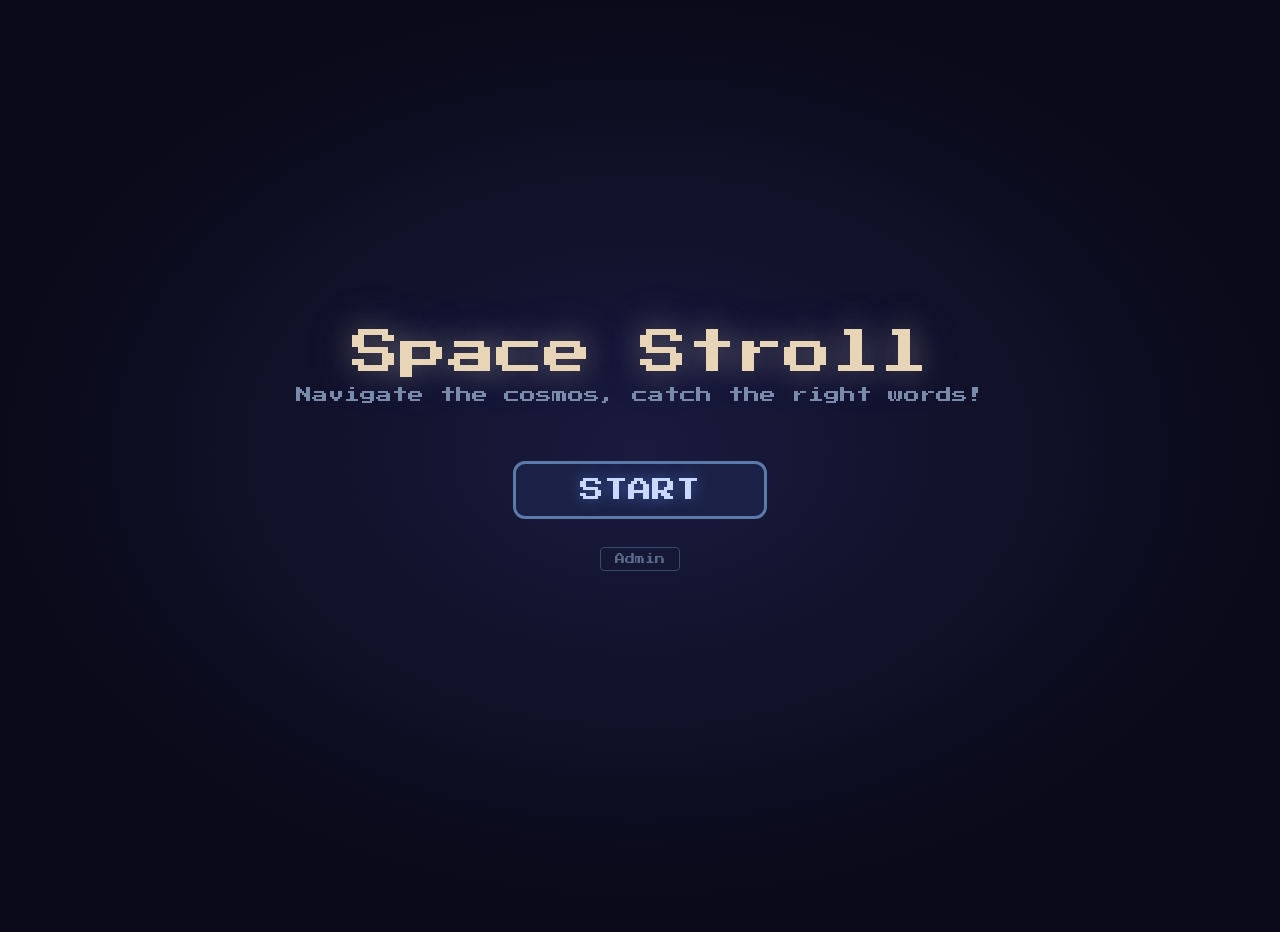
==== commit 100304ed: "arc instead of arrow. fixed hint pane" ====
--- a/space-stroll/index.html
+++ b/space-stroll/index.html
@@ -42,7 +42,7 @@
 </div>
 
 <div id="powerupMsg" class="powerup-msg"></div>
-<div id="controlsHint" class="controls-hint hidden">← → rotate &nbsp;|&nbsp; ↑ accelerate &nbsp;|&nbsp; ↓ brake &nbsp;|&nbsp; SPACE grapple</div>
+<div id="controlsHint">Mouse/touch: drag to move &nbsp;|&nbsp; ← → rotate &nbsp;|&nbsp; ↑ accelerate &nbsp;|&nbsp; ↓ brake &nbsp;|&nbsp; SPACE grapple</div>
 <div id="grappleHint" class="grapple-hint">SPACE to fire!</div>
 
 <canvas id="gameCanvas"></canvas>
--- a/space-stroll/style.css
+++ b/space-stroll/style.css
@@ -45,7 +45,7 @@
 .hidden { display: none !important; }
 
 #hud {
-  position: fixed; top: 0; left: 0; right: 0;
+  position: fixed; top: 20px; left: 0; right: 0;
   display: flex; justify-content: space-between; align-items: center;
   padding: 12px 24px; z-index: 5; pointer-events: none;
 }
